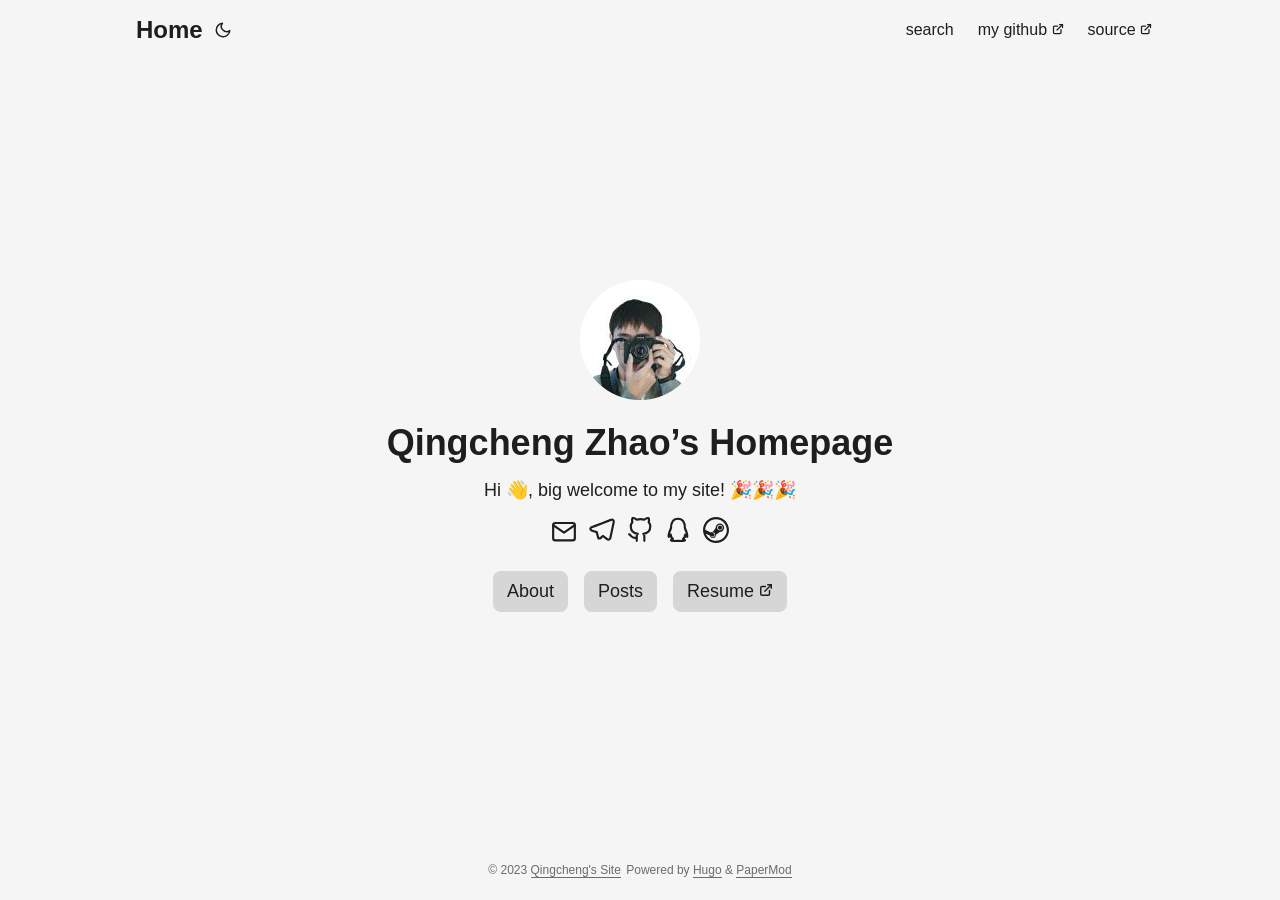
==== index.html @ 6a19083f "fix: search not working Clarivy/hugo-homepage@fa69a9ee4647a09c8cd8f029f51d3267e5566419" ====
<!doctype html><html lang=en dir=auto><head><meta name=generator content="Hugo 0.110.0"><meta charset=utf-8><meta http-equiv=x-ua-compatible content="IE=edge"><meta name=viewport content="width=device-width,initial-scale=1,shrink-to-fit=no"><meta name=robots content="index, follow"><title>Qingcheng's Site</title><meta name=keywords content="Blog,Portfolio,PaperMod"><meta name=description content="Qingcheng Zhao's Homepage"><meta name=author content="Qingcheng Zhao"><link rel=canonical href=https://clarivy.github.io/><meta name=google-site-verification content="XYZabc"><meta name=yandex-verification content="XYZabc"><meta name=msvalidate.01 content="XYZabc"><link crossorigin=anonymous href=/assets/css/stylesheet.bccfefac377bc340f06c260aed1bddf49a4354816d7c570d6aac75a997986c95.css integrity="sha256-vM/vrDd7w0DwbCYK7Rvd9JpDVIFtfFcNaqx1qZeYbJU=" rel="preload stylesheet" as=style><link rel=icon href=https://clarivy.github.io/favicon.ico><link rel=icon type=image/png sizes=16x16 href=https://clarivy.github.io/favicon-16x16.png><link rel=icon type=image/png sizes=32x32 href=https://clarivy.github.io/favicon-32x32.png><link rel=apple-touch-icon href=https://clarivy.github.io/apple-touch-icon.png><link rel=mask-icon href=https://clarivy.github.io/safari-pinned-tab.svg><meta name=theme-color content="#2e2e33"><meta name=msapplication-TileColor content="#2e2e33"><link rel=alternate type=application/rss+xml href=https://clarivy.github.io/index.xml><noscript><style>#theme-toggle,.top-link{display:none}</style><style>@media(prefers-color-scheme:dark){:root{--theme:rgb(29, 30, 32);--entry:rgb(46, 46, 51);--primary:rgb(218, 218, 219);--secondary:rgb(155, 156, 157);--tertiary:rgb(65, 66, 68);--content:rgb(196, 196, 197);--hljs-bg:rgb(46, 46, 51);--code-bg:rgb(55, 56, 62);--border:rgb(51, 51, 51)}.list{background:var(--theme)}.list:not(.dark)::-webkit-scrollbar-track{background:0 0}.list:not(.dark)::-webkit-scrollbar-thumb{border-color:var(--theme)}}</style></noscript><script type=application/javascript>var doNotTrack=!1;doNotTrack||(function(e,t,n,s,o,i,a){e.GoogleAnalyticsObject=o,e[o]=e[o]||function(){(e[o].q=e[o].q||[]).push(arguments)},e[o].l=1*new Date,i=t.createElement(n),a=t.getElementsByTagName(n)[0],i.async=1,i.src=s,a.parentNode.insertBefore(i,a)}(window,document,"script","https://www.google-analytics.com/analytics.js","ga"),ga("create","UA-123-45","auto"),ga("send","pageview"))</script><meta property="og:title" content="Qingcheng's Site"><meta property="og:description" content="Qingcheng Zhao's Homepage"><meta property="og:type" content="website"><meta property="og:url" content="https://clarivy.github.io/"><meta property="og:site_name" content="Qingcheng's Site"><meta name=twitter:card content="summary"><meta name=twitter:title content="Qingcheng's Site"><meta name=twitter:description content="Qingcheng Zhao's Homepage"><script type=application/ld+json>{"@context":"https://schema.org","@type":"Organization","name":"Qingcheng's Site","url":"https://clarivy.github.io/","description":"Qingcheng Zhao\u0026#39;s Homepage","thumbnailUrl":"https://clarivy.github.io/favicon.ico","sameAs":["mailto: zhaoqch1@shanghaitech.edu.cn","https://t.me/clarive0","https://github.com/Clarivy/","https://qm.qq.com/cgi-bin/qm/qr?k=LlWK_mAFaLGthi85kjsXcBkfKo47H-qd\u0026noverify=0","https://steamcommunity.com/profiles/76561199022463622/"]}</script></head><body class=list id=top><script>localStorage.getItem("pref-theme")==="dark"?document.body.classList.add("dark"):localStorage.getItem("pref-theme")==="light"?document.body.classList.remove("dark"):window.matchMedia("(prefers-color-scheme: dark)").matches&&document.body.classList.add("dark")</script><header class=header><nav class=nav><div class=logo><a href=https://clarivy.github.io/ accesskey=h title="Home (Alt + H)"><img src=https://clarivy.github.io/favicon.ico alt aria-label=logo height=35>Home</a><div class=logo-switches><button id=theme-toggle accesskey=t title="(Alt + T)"><svg id="moon" xmlns="http://www.w3.org/2000/svg" width="24" height="18" viewBox="0 0 24 24" fill="none" stroke="currentcolor" stroke-width="2" stroke-linecap="round" stroke-linejoin="round"><path d="M21 12.79A9 9 0 1111.21 3 7 7 0 0021 12.79z"/></svg><svg id="sun" xmlns="http://www.w3.org/2000/svg" width="24" height="18" viewBox="0 0 24 24" fill="none" stroke="currentcolor" stroke-width="2" stroke-linecap="round" stroke-linejoin="round"><circle cx="12" cy="12" r="5"/><line x1="12" y1="1" x2="12" y2="3"/><line x1="12" y1="21" x2="12" y2="23"/><line x1="4.22" y1="4.22" x2="5.64" y2="5.64"/><line x1="18.36" y1="18.36" x2="19.78" y2="19.78"/><line x1="1" y1="12" x2="3" y2="12"/><line x1="21" y1="12" x2="23" y2="12"/><line x1="4.22" y1="19.78" x2="5.64" y2="18.36"/><line x1="18.36" y1="5.64" x2="19.78" y2="4.22"/></svg></button></div></div><ul id=menu><li><a href=https://clarivy.github.io/search title="search (Alt + /)" accesskey=/><span>search</span></a></li><li><a href=https://github.com/Clarivy/ title="my github"><span>my github</span>&nbsp;<svg fill="none" shape-rendering="geometricPrecision" stroke="currentcolor" stroke-linecap="round" stroke-linejoin="round" stroke-width="2.5" viewBox="0 0 24 24" height="12" width="12"><path d="M18 13v6a2 2 0 01-2 2H5a2 2 0 01-2-2V8a2 2 0 012-2h6"/><path d="M15 3h6v6"/><path d="M10 14 21 3"/></svg></a></li><li><a href=https://github.com/Clarivy/hugo-homepage title=source><span>source</span>&nbsp;<svg fill="none" shape-rendering="geometricPrecision" stroke="currentcolor" stroke-linecap="round" stroke-linejoin="round" stroke-width="2.5" viewBox="0 0 24 24" height="12" width="12"><path d="M18 13v6a2 2 0 01-2 2H5a2 2 0 01-2-2V8a2 2 0 012-2h6"/><path d="M15 3h6v6"/><path d="M10 14 21 3"/></svg></a></li></ul></nav></header><main class=main><div class=profile><div class=profile_inner><img draggable=false src=https://clarivy.github.io/me_hud269fe7045ad8764911d73946d8bf4da_2131853_120x120_resize_q75_box.jpg alt="my image" title="my image" height=120 width=120><h1>Qingcheng Zhao&rsquo;s Homepage</h1><span>Hi 👋, big welcome to my site! 🎉🎉🎉</span><div class=social-icons><a href=mailto:%20zhaoqch1@shanghaitech.edu.cn target=_blank rel="noopener noreferrer me" title=Email><svg xmlns="http://www.w3.org/2000/svg" viewBox="0 0 24 21" fill="none" stroke="currentcolor" stroke-width="2" stroke-linecap="round" stroke-linejoin="round"><path d="M4 4h16c1.1.0 2 .9 2 2v12c0 1.1-.9 2-2 2H4c-1.1.0-2-.9-2-2V6c0-1.1.9-2 2-2z"/><polyline points="22,6 12,13 2,6"/></svg></a><a href=https://t.me/clarive0 target=_blank rel="noopener noreferrer me" title=Telegram><svg xmlns="http://www.w3.org/2000/svg" viewBox="0 0 24 24" fill="none" stroke="currentcolor" stroke-width="2" stroke-linecap="round" stroke-linejoin="round"><path d="M21.198 2.433a2.242 2.242.0 00-1.022.215l-8.609 3.33c-2.068.8-4.133 1.598-5.724 2.21a405.15 405.15.0 01-2.849 1.09c-.42.147-.99.332-1.473.901-.728.968.193 1.798.919 2.286 1.61.516 3.275 1.009 4.654 1.472.509 1.793.997 3.592 1.48 5.388.16.36.506.494.864.498l-.002.018s.281.028.555-.038a2.1 2.1.0 00.933-.517c.345-.324 1.28-1.244 1.811-1.764l3.999 2.952.032.018s.442.311 1.09.355c.324.022.75-.04 1.116-.308.37-.27.613-.702.728-1.196.342-1.492 2.61-12.285 2.997-14.072l-.01.042c.27-1.006.17-1.928-.455-2.474a1.654 1.654.0 00-1.034-.407z"/></svg></a><a href=https://github.com/Clarivy/ target=_blank rel="noopener noreferrer me" title=Github><svg xmlns="http://www.w3.org/2000/svg" viewBox="0 0 24 24" fill="none" stroke="currentcolor" stroke-width="2" stroke-linecap="round" stroke-linejoin="round"><path d="M9 19c-5 1.5-5-2.5-7-3m14 6v-3.87a3.37 3.37.0 00-.94-2.61c3.14-.35 6.44-1.54 6.44-7A5.44 5.44.0 0020 4.77 5.07 5.07.0 0019.91 1S18.73.65 16 2.48a13.38 13.38.0 00-7 0C6.27.65 5.09 1 5.09 1A5.07 5.07.0 005 4.77 5.44 5.44.0 003.5 8.55c0 5.42 3.3 6.61 6.44 7A3.37 3.37.0 009 18.13V22"/></svg></a><a href="https://qm.qq.com/cgi-bin/qm/qr?k=LlWK_mAFaLGthi85kjsXcBkfKo47H-qd&noverify=0" target=_blank rel="noopener noreferrer me" title=QQ><svg xmlns="http://www.w3.org/2000/svg" viewBox="0 0 24 24" fill="none" stroke="currentcolor" stroke-width="2" stroke-linecap="round" stroke-linejoin="round"><path transform="scale(0.04) translate(75 40)" stroke-width="50" d="M433.754 420.445c-11.526 1.393-44.86-52.741-44.86-52.741.0 31.345-16.136 72.247-51.051 101.786 16.842 5.192 54.843 19.167 45.803 34.421-7.316 12.343-125.51 7.881-159.632 4.037-34.122 3.844-152.316 8.306-159.632-4.037-9.045-15.25 28.918-29.214 45.783-34.415-34.92-29.539-51.059-70.445-51.059-101.792.0.0-33.334 54.134-44.859 52.741-5.37-.65-12.424-29.644 9.347-99.704 10.261-33.024 21.995-60.478 40.144-105.779C60.683 98.063 108.982.006 224 0c113.737.006 163.156 96.133 160.264 214.963 18.118 45.223 29.912 72.85 40.144 105.778 21.768 70.06 14.716 99.053 9.346 99.704z"/></svg></a><a href=https://steamcommunity.com/profiles/76561199022463622/ target=_blank rel="noopener noreferrer me" title=Steam><svg xmlns="http://www.w3.org/2000/svg" viewBox="0 0 24 24" fill="currentcolor" stroke="none"><path d="M-24.6 20.8c-1.4-.8-2.7-1.5-4.1-2.3-2.4-1.5-3.6-3.6-3.3-6.5.3-3 2.8-5.2 5.8-5.3h11c2.6.0 4.6 2.2 4.7 4.7.0 2.6-2 4.8-4.6 4.9h-2.8v.2c.2.2.5.3.7.5 1.2.7 2.4 1.3 3.6 2 2.5 1.5 3.7 4.5 2.9 7.2s-3.1 4.3-6.1 4.4h-10.6c-2.4.0-4.3-1.9-4.6-4.3-.3-2.3 1.2-4.5 3.5-5.1.6-.1 1.2-.1 1.7-.2h2.1c.1.0.1-.1.1-.2zm4.3-3.8c-.1.3-.2.3-.2.4v3.9c0 1.1-.1 1.2-1.2 1.2h-5.1c-.4.0-.9.0-1.3.1-1.6.4-2.5 1.9-2.4 3.6.2 1.6 1.6 2.9 3.3 2.9h10.5c2.1.0 3.8-1.2 4.5-3.1.7-1.8.2-4.1-1.5-5.3-2.1-1.3-4.3-2.4-6.6-3.7zm-1.7 3.4v-4c0-1.4.1-1.5 1.4-1.5h5.3c1.5.0 2.7-1 3.1-2.4.6-2.2-1-4.2-3.4-4.3h-10.1c-2.4.0-4.3 1.3-4.9 3.4-.6 2.1.4 4.4 2.5 5.5 1.7 1 3.5 1.9 5.2 2.9.4.2.6.3.9.4z"/><path d="M53.3 6.9c-.2-1-1-1.7-1.9-2-1.7-.4-8.6-.4-8.6-.4s-6.9.0-8.6.5c-1 .3-1.7 1-1.9 2-.3 1.7-.5 3.5-.5 5.3s.1 3.6.5 5.3c.3.9 1 1.7 1.9 1.9 1.7.5 8.6.5 8.6.5s6.9.0 8.6-.5c1-.3 1.7-1 1.9-2 .3-1.7.5-3.5.5-5.3s-.1-3.6-.5-5.3z"/><path d="m40.6 15.5 5.7-3.3-5.7-3.3z"/><path d="M72.4-9.9c5.5.0 10 4 10 8.9.0 1.8-.8 3.8-2.1 5.4-.9 1-1.5 2.3-1.6 3.7.0-.1-.1-.1-.2-.2-.4-.4-1.1-.7-1.7-.7-.3.0-.5.0-.8.1-1.2.5-2.5.7-3.6.7-5.5.0-10-4-10-8.9s4.5-9 10-9m0-2c-6.6.0-12 4.9-12 10.9s5.4 11 12 11c1.4.0 2.8-.2 4.2-.7h.1c.1.0.2.0.3.1 1 1.3 2.5 2.3 4.2 2.7l.2-.1v-.3c-.7-.9-1-1.9-1-3s.4-2.1 1.2-2.9c1.5-1.8 2.6-4.2 2.6-6.7.1-6.1-5.3-11-11.8-11z"/><path d="M72.3-6.5c.1.0.3.1.3.2l1.2 3.4 3.7.1c.1.0.3.1.3.2s0 .3-.1.4l-3 2.2 1.1 3.5c0 .1.0.3-.1.4h-.4l-3-2.1-3 2.1h-.4c-.1-.1-.2-.2-.1-.4L69.9.0l-3-2.2c-.1-.1-.2-.2-.1-.4.0-.1.2-.2.3-.2l3.7-.1L72-6.3c0-.1.2-.2.3-.2zM46.8-20.8c2 0 4 .6 5.6 1.6-.5-.1-1.1-.2-1.6-.2-3.2.0-5.8 2.5-6 5.6l-2.2 3.2c-.5.1-.9.2-1.4.4l-4.7-1.9c.8-5 5.2-8.7 10.3-8.7m9.9 7.2c.3 1 .5 2.1.5 3.3C57.2-4.5 52.5.2 46.7.2c-1.8.0-3.6-.5-5.1-1.3.5.2 1 .2 1.5.2 2.5.0 4.5-1.9 4.8-4.3L51-7.4c3.1-.2 5.6-2.8 5.6-6 .1-.1.1-.1.1-.2M38.3-4.2l.3.2c.1.2.2.5.3.7l-.6-.9m8.5-18.1c-6.3.0-11.5 4.9-12 11l6.4 2.7c.5-.4 1.2-.6 1.9-.6h.2l2.9-4.1v-.1c0-2.5 2-4.5 4.5-4.5s4.5 2 4.5 4.5-2 4.5-4.5 4.5h-.1L46.5-6v.2c0 1.9-1.5 3.4-3.4 3.4-1.6.0-3-1.2-3.3-2.7L35.2-7c1.4 5 6 8.7 11.5 8.7 6.6.0 12-5.4 12-12s-5.3-12-11.9-12z"/><path d="M42.6-4.6 41.5-5c.2.4.5.7 1 .9 1 .4 2.1-.1 2.5-1 .2-.5.2-1 0-1.4-.2-.5-.6-.8-1-1-.5-.2-1-.2-1.4.0l1.1.5c.7.3 1 1.1.7 1.8-.3.6-1.1.9-1.8.6zm8.1-11.5c-1.5.0-2.7 1.2-2.7 2.7s1.2 2.7 2.7 2.7 2.7-1.2 2.7-2.7-1.2-2.7-2.7-2.7zm0 4.7c-1.1.0-2-.9-2-2s.9-2 2-2 2 .9 2 2c.1 1.1-.9 2-2 2zM12 0C5.4.0.0 5.4.0 12s5.4 12 12 12 12-5.4 12-12S18.6.0 12 0zm0 22c-4.3.0-8-2.7-9.4-6.5L6.2 17c.3 1.3 1.5 2.4 2.9 2.4 1.6.0 2.9-1.3 2.9-2.9v-.1l3.5-2.5h.1c2.1.0 3.9-1.8 3.9-3.9s-1.8-3.9-3.9-3.9c-2.2.0-3.9 1.8-3.9 3.9v.1l-2.5 3.6H9c-.6.0-1.2.2-1.7.5L2 11.7C2.2 6.3 6.6 2 12 2c5.5.0 10 4.5 10 10s-4.5 10-10 10zm-2.4-7.1-1.3-.5c.5-.2 1.1-.2 1.6.0s1 .7 1.2 1.2.2 1.1.0 1.7c-.5 1.1-1.8 1.7-2.9 1.2-.5-.2-.9-.6-1.1-1.1l1.3.5c.2.0.4.1.6.1.6.0 1.2-.4 1.5-1 .4-.9.0-1.8-.9-2.1zM13 9.8c0-1.5 1.2-2.6 2.6-2.6 1.5.0 2.6 1.2 2.6 2.6.0 1.5-1.2 2.6-2.6 2.6S13 11.2 13 9.8z"/><path d="M13.7 9.8c0-1.1.9-2 2-2s2 .9 2 2-.9 2-2 2c-1.1-.1-2-.9-2-2z"/></svg></a></div><div class=buttons><a class=button href=about rel=noopener title=About><span class=button-inner>About</span></a>
<a class=button href=posts rel=noopener title=Posts><span class=button-inner>Posts</span></a>
<a class=button href=https://raw.githubusercontent.com/Clarivy/Resume/main/resume.pdf rel=noopener title=Resume><span class=button-inner>Resume&nbsp;<svg fill="none" shape-rendering="geometricPrecision" stroke="currentcolor" stroke-linecap="round" stroke-linejoin="round" stroke-width="2.5" viewBox="0 0 24 24" height="14" width="14"><path d="M18 13v6a2 2 0 01-2 2H5a2 2 0 01-2-2V8a2 2 0 012-2h6"/><path d="M15 3h6v6"/><path d="M10 14 21 3"/></svg></span></a></div></div></div></main><footer class=footer><span>&copy; 2023 <a href=https://clarivy.github.io/>Qingcheng's Site</a></span>
<span>Powered by
<a href=https://gohugo.io/ rel="noopener noreferrer" target=_blank>Hugo</a> &
        <a href=https://github.com/adityatelange/hugo-PaperMod/ rel=noopener target=_blank>PaperMod</a></span></footer><a href=#top aria-label="go to top" title="Go to Top (Alt + G)" class=top-link id=top-link accesskey=g><svg xmlns="http://www.w3.org/2000/svg" viewBox="0 0 12 6" fill="currentcolor"><path d="M12 6H0l6-6z"/></svg></a><script>let menu=document.getElementById("menu");menu&&(menu.scrollLeft=localStorage.getItem("menu-scroll-position"),menu.onscroll=function(){localStorage.setItem("menu-scroll-position",menu.scrollLeft)}),document.querySelectorAll('a[href^="#"]').forEach(e=>{e.addEventListener("click",function(e){e.preventDefault();var t=this.getAttribute("href").substr(1);window.matchMedia("(prefers-reduced-motion: reduce)").matches?document.querySelector(`[id='${decodeURIComponent(t)}']`).scrollIntoView():document.querySelector(`[id='${decodeURIComponent(t)}']`).scrollIntoView({behavior:"smooth"}),t==="top"?history.replaceState(null,null," "):history.pushState(null,null,`#${t}`)})})</script><script>var mybutton=document.getElementById("top-link");window.onscroll=function(){document.body.scrollTop>800||document.documentElement.scrollTop>800?(mybutton.style.visibility="visible",mybutton.style.opacity="1"):(mybutton.style.visibility="hidden",mybutton.style.opacity="0")}</script><script>document.getElementById("theme-toggle").addEventListener("click",()=>{document.body.className.includes("dark")?(document.body.classList.remove("dark"),localStorage.setItem("pref-theme","light")):(document.body.classList.add("dark"),localStorage.setItem("pref-theme","dark"))})</script></body></html>
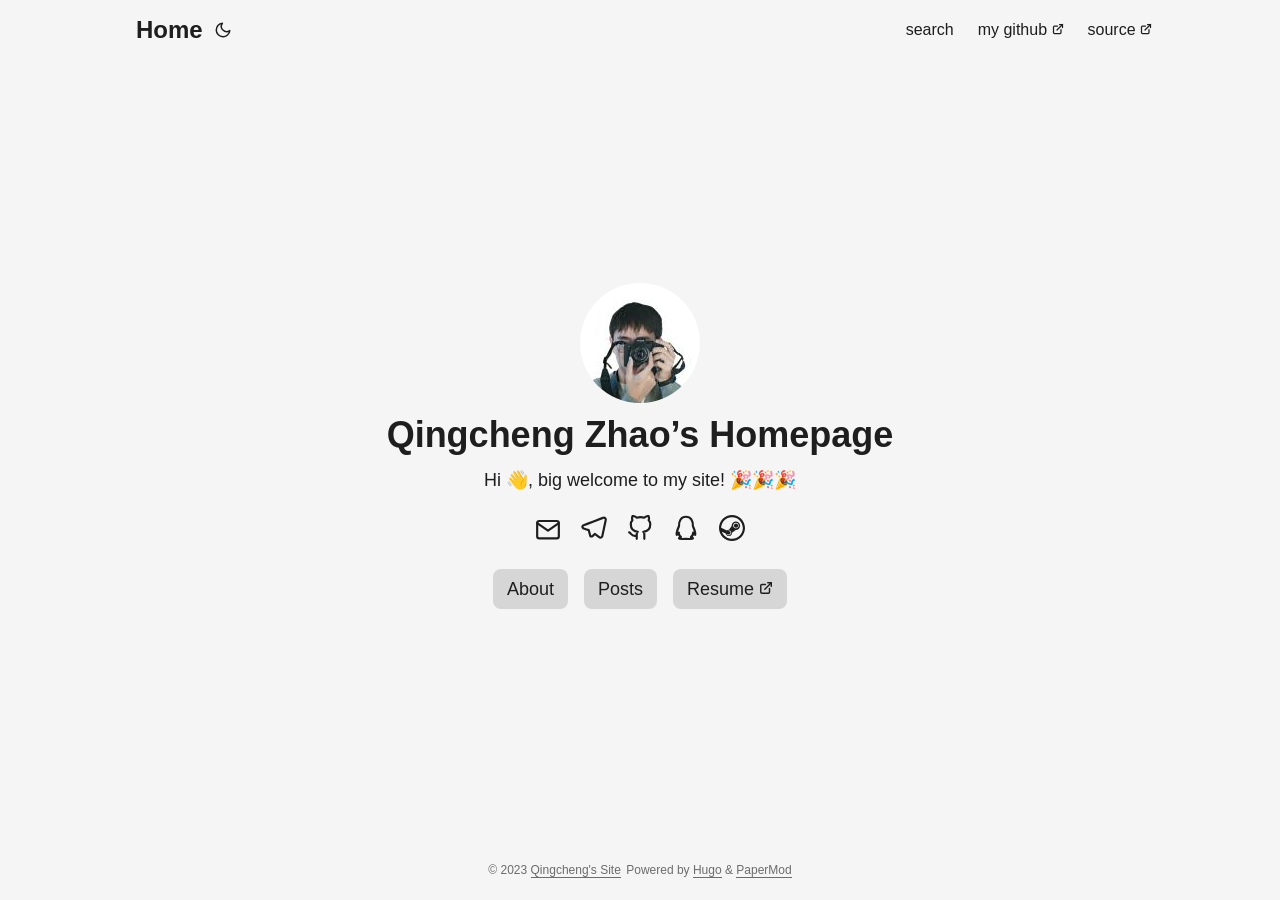
==== commit e922b423: "fix: use master in PaperMod to fix bug #1344 Clarivy/hugo-homepage@f05c8c37fb5981b6467264a429e5cc6db" ====
--- a/index.html
+++ b/index.html
@@ -1,6 +1,7 @@
-<!doctype html><html lang=en dir=auto><head><meta name=generator content="Hugo 0.110.0"><meta charset=utf-8><meta http-equiv=x-ua-compatible content="IE=edge"><meta name=viewport content="width=device-width,initial-scale=1,shrink-to-fit=no"><meta name=robots content="index, follow"><title>Qingcheng's Site</title><meta name=keywords content="Blog,Portfolio,PaperMod"><meta name=description content="Qingcheng Zhao's Homepage"><meta name=author content="Qingcheng Zhao"><link rel=canonical href=https://clarivy.github.io/><meta name=google-site-verification content="XYZabc"><meta name=yandex-verification content="XYZabc"><meta name=msvalidate.01 content="XYZabc"><link crossorigin=anonymous href=/assets/css/stylesheet.bccfefac377bc340f06c260aed1bddf49a4354816d7c570d6aac75a997986c95.css integrity="sha256-vM/vrDd7w0DwbCYK7Rvd9JpDVIFtfFcNaqx1qZeYbJU=" rel="preload stylesheet" as=style><link rel=icon href=https://clarivy.github.io/favicon.ico><link rel=icon type=image/png sizes=16x16 href=https://clarivy.github.io/favicon-16x16.png><link rel=icon type=image/png sizes=32x32 href=https://clarivy.github.io/favicon-32x32.png><link rel=apple-touch-icon href=https://clarivy.github.io/apple-touch-icon.png><link rel=mask-icon href=https://clarivy.github.io/safari-pinned-tab.svg><meta name=theme-color content="#2e2e33"><meta name=msapplication-TileColor content="#2e2e33"><link rel=alternate type=application/rss+xml href=https://clarivy.github.io/index.xml><noscript><style>#theme-toggle,.top-link{display:none}</style><style>@media(prefers-color-scheme:dark){:root{--theme:rgb(29, 30, 32);--entry:rgb(46, 46, 51);--primary:rgb(218, 218, 219);--secondary:rgb(155, 156, 157);--tertiary:rgb(65, 66, 68);--content:rgb(196, 196, 197);--hljs-bg:rgb(46, 46, 51);--code-bg:rgb(55, 56, 62);--border:rgb(51, 51, 51)}.list{background:var(--theme)}.list:not(.dark)::-webkit-scrollbar-track{background:0 0}.list:not(.dark)::-webkit-scrollbar-thumb{border-color:var(--theme)}}</style></noscript><script type=application/javascript>var doNotTrack=!1;doNotTrack||(function(e,t,n,s,o,i,a){e.GoogleAnalyticsObject=o,e[o]=e[o]||function(){(e[o].q=e[o].q||[]).push(arguments)},e[o].l=1*new Date,i=t.createElement(n),a=t.getElementsByTagName(n)[0],i.async=1,i.src=s,a.parentNode.insertBefore(i,a)}(window,document,"script","https://www.google-analytics.com/analytics.js","ga"),ga("create","UA-123-45","auto"),ga("send","pageview"))</script><meta property="og:title" content="Qingcheng's Site"><meta property="og:description" content="Qingcheng Zhao's Homepage"><meta property="og:type" content="website"><meta property="og:url" content="https://clarivy.github.io/"><meta property="og:site_name" content="Qingcheng's Site"><meta name=twitter:card content="summary"><meta name=twitter:title content="Qingcheng's Site"><meta name=twitter:description content="Qingcheng Zhao's Homepage"><script type=application/ld+json>{"@context":"https://schema.org","@type":"Organization","name":"Qingcheng's Site","url":"https://clarivy.github.io/","description":"Qingcheng Zhao\u0026#39;s Homepage","thumbnailUrl":"https://clarivy.github.io/favicon.ico","sameAs":["mailto: zhaoqch1@shanghaitech.edu.cn","https://t.me/clarive0","https://github.com/Clarivy/","https://qm.qq.com/cgi-bin/qm/qr?k=LlWK_mAFaLGthi85kjsXcBkfKo47H-qd\u0026noverify=0","https://steamcommunity.com/profiles/76561199022463622/"]}</script></head><body class=list id=top><script>localStorage.getItem("pref-theme")==="dark"?document.body.classList.add("dark"):localStorage.getItem("pref-theme")==="light"?document.body.classList.remove("dark"):window.matchMedia("(prefers-color-scheme: dark)").matches&&document.body.classList.add("dark")</script><header class=header><nav class=nav><div class=logo><a href=https://clarivy.github.io/ accesskey=h title="Home (Alt + H)"><img src=https://clarivy.github.io/favicon.ico alt aria-label=logo height=35>Home</a><div class=logo-switches><button id=theme-toggle accesskey=t title="(Alt + T)"><svg id="moon" xmlns="http://www.w3.org/2000/svg" width="24" height="18" viewBox="0 0 24 24" fill="none" stroke="currentcolor" stroke-width="2" stroke-linecap="round" stroke-linejoin="round"><path d="M21 12.79A9 9 0 1111.21 3 7 7 0 0021 12.79z"/></svg><svg id="sun" xmlns="http://www.w3.org/2000/svg" width="24" height="18" viewBox="0 0 24 24" fill="none" stroke="currentcolor" stroke-width="2" stroke-linecap="round" stroke-linejoin="round"><circle cx="12" cy="12" r="5"/><line x1="12" y1="1" x2="12" y2="3"/><line x1="12" y1="21" x2="12" y2="23"/><line x1="4.22" y1="4.22" x2="5.64" y2="5.64"/><line x1="18.36" y1="18.36" x2="19.78" y2="19.78"/><line x1="1" y1="12" x2="3" y2="12"/><line x1="21" y1="12" x2="23" y2="12"/><line x1="4.22" y1="19.78" x2="5.64" y2="18.36"/><line x1="18.36" y1="5.64" x2="19.78" y2="4.22"/></svg></button></div></div><ul id=menu><li><a href=https://clarivy.github.io/search title="search (Alt + /)" accesskey=/><span>search</span></a></li><li><a href=https://github.com/Clarivy/ title="my github"><span>my github</span>&nbsp;<svg fill="none" shape-rendering="geometricPrecision" stroke="currentcolor" stroke-linecap="round" stroke-linejoin="round" stroke-width="2.5" viewBox="0 0 24 24" height="12" width="12"><path d="M18 13v6a2 2 0 01-2 2H5a2 2 0 01-2-2V8a2 2 0 012-2h6"/><path d="M15 3h6v6"/><path d="M10 14 21 3"/></svg></a></li><li><a href=https://github.com/Clarivy/hugo-homepage title=source><span>source</span>&nbsp;<svg fill="none" shape-rendering="geometricPrecision" stroke="currentcolor" stroke-linecap="round" stroke-linejoin="round" stroke-width="2.5" viewBox="0 0 24 24" height="12" width="12"><path d="M18 13v6a2 2 0 01-2 2H5a2 2 0 01-2-2V8a2 2 0 012-2h6"/><path d="M15 3h6v6"/><path d="M10 14 21 3"/></svg></a></li></ul></nav></header><main class=main><div class=profile><div class=profile_inner><img draggable=false src=https://clarivy.github.io/me_hud269fe7045ad8764911d73946d8bf4da_2131853_120x120_resize_q75_box.jpg alt="my image" title="my image" height=120 width=120><h1>Qingcheng Zhao&rsquo;s Homepage</h1><span>Hi 👋, big welcome to my site! 🎉🎉🎉</span><div class=social-icons><a href=mailto:%20zhaoqch1@shanghaitech.edu.cn target=_blank rel="noopener noreferrer me" title=Email><svg xmlns="http://www.w3.org/2000/svg" viewBox="0 0 24 21" fill="none" stroke="currentcolor" stroke-width="2" stroke-linecap="round" stroke-linejoin="round"><path d="M4 4h16c1.1.0 2 .9 2 2v12c0 1.1-.9 2-2 2H4c-1.1.0-2-.9-2-2V6c0-1.1.9-2 2-2z"/><polyline points="22,6 12,13 2,6"/></svg></a><a href=https://t.me/clarive0 target=_blank rel="noopener noreferrer me" title=Telegram><svg xmlns="http://www.w3.org/2000/svg" viewBox="0 0 24 24" fill="none" stroke="currentcolor" stroke-width="2" stroke-linecap="round" stroke-linejoin="round"><path d="M21.198 2.433a2.242 2.242.0 00-1.022.215l-8.609 3.33c-2.068.8-4.133 1.598-5.724 2.21a405.15 405.15.0 01-2.849 1.09c-.42.147-.99.332-1.473.901-.728.968.193 1.798.919 2.286 1.61.516 3.275 1.009 4.654 1.472.509 1.793.997 3.592 1.48 5.388.16.36.506.494.864.498l-.002.018s.281.028.555-.038a2.1 2.1.0 00.933-.517c.345-.324 1.28-1.244 1.811-1.764l3.999 2.952.032.018s.442.311 1.09.355c.324.022.75-.04 1.116-.308.37-.27.613-.702.728-1.196.342-1.492 2.61-12.285 2.997-14.072l-.01.042c.27-1.006.17-1.928-.455-2.474a1.654 1.654.0 00-1.034-.407z"/></svg></a><a href=https://github.com/Clarivy/ target=_blank rel="noopener noreferrer me" title=Github><svg xmlns="http://www.w3.org/2000/svg" viewBox="0 0 24 24" fill="none" stroke="currentcolor" stroke-width="2" stroke-linecap="round" stroke-linejoin="round"><path d="M9 19c-5 1.5-5-2.5-7-3m14 6v-3.87a3.37 3.37.0 00-.94-2.61c3.14-.35 6.44-1.54 6.44-7A5.44 5.44.0 0020 4.77 5.07 5.07.0 0019.91 1S18.73.65 16 2.48a13.38 13.38.0 00-7 0C6.27.65 5.09 1 5.09 1A5.07 5.07.0 005 4.77 5.44 5.44.0 003.5 8.55c0 5.42 3.3 6.61 6.44 7A3.37 3.37.0 009 18.13V22"/></svg></a><a href="https://qm.qq.com/cgi-bin/qm/qr?k=LlWK_mAFaLGthi85kjsXcBkfKo47H-qd&noverify=0" target=_blank rel="noopener noreferrer me" title=QQ><svg xmlns="http://www.w3.org/2000/svg" viewBox="0 0 24 24" fill="none" stroke="currentcolor" stroke-width="2" stroke-linecap="round" stroke-linejoin="round"><path transform="scale(0.04) translate(75 40)" stroke-width="50" d="M433.754 420.445c-11.526 1.393-44.86-52.741-44.86-52.741.0 31.345-16.136 72.247-51.051 101.786 16.842 5.192 54.843 19.167 45.803 34.421-7.316 12.343-125.51 7.881-159.632 4.037-34.122 3.844-152.316 8.306-159.632-4.037-9.045-15.25 28.918-29.214 45.783-34.415-34.92-29.539-51.059-70.445-51.059-101.792.0.0-33.334 54.134-44.859 52.741-5.37-.65-12.424-29.644 9.347-99.704 10.261-33.024 21.995-60.478 40.144-105.779C60.683 98.063 108.982.006 224 0c113.737.006 163.156 96.133 160.264 214.963 18.118 45.223 29.912 72.85 40.144 105.778 21.768 70.06 14.716 99.053 9.346 99.704z"/></svg></a><a href=https://steamcommunity.com/profiles/76561199022463622/ target=_blank rel="noopener noreferrer me" title=Steam><svg xmlns="http://www.w3.org/2000/svg" viewBox="0 0 24 24" fill="currentcolor" stroke="none"><path d="M-24.6 20.8c-1.4-.8-2.7-1.5-4.1-2.3-2.4-1.5-3.6-3.6-3.3-6.5.3-3 2.8-5.2 5.8-5.3h11c2.6.0 4.6 2.2 4.7 4.7.0 2.6-2 4.8-4.6 4.9h-2.8v.2c.2.2.5.3.7.5 1.2.7 2.4 1.3 3.6 2 2.5 1.5 3.7 4.5 2.9 7.2s-3.1 4.3-6.1 4.4h-10.6c-2.4.0-4.3-1.9-4.6-4.3-.3-2.3 1.2-4.5 3.5-5.1.6-.1 1.2-.1 1.7-.2h2.1c.1.0.1-.1.1-.2zm4.3-3.8c-.1.3-.2.3-.2.4v3.9c0 1.1-.1 1.2-1.2 1.2h-5.1c-.4.0-.9.0-1.3.1-1.6.4-2.5 1.9-2.4 3.6.2 1.6 1.6 2.9 3.3 2.9h10.5c2.1.0 3.8-1.2 4.5-3.1.7-1.8.2-4.1-1.5-5.3-2.1-1.3-4.3-2.4-6.6-3.7zm-1.7 3.4v-4c0-1.4.1-1.5 1.4-1.5h5.3c1.5.0 2.7-1 3.1-2.4.6-2.2-1-4.2-3.4-4.3h-10.1c-2.4.0-4.3 1.3-4.9 3.4-.6 2.1.4 4.4 2.5 5.5 1.7 1 3.5 1.9 5.2 2.9.4.2.6.3.9.4z"/><path d="M53.3 6.9c-.2-1-1-1.7-1.9-2-1.7-.4-8.6-.4-8.6-.4s-6.9.0-8.6.5c-1 .3-1.7 1-1.9 2-.3 1.7-.5 3.5-.5 5.3s.1 3.6.5 5.3c.3.9 1 1.7 1.9 1.9 1.7.5 8.6.5 8.6.5s6.9.0 8.6-.5c1-.3 1.7-1 1.9-2 .3-1.7.5-3.5.5-5.3s-.1-3.6-.5-5.3z"/><path d="m40.6 15.5 5.7-3.3-5.7-3.3z"/><path d="M72.4-9.9c5.5.0 10 4 10 8.9.0 1.8-.8 3.8-2.1 5.4-.9 1-1.5 2.3-1.6 3.7.0-.1-.1-.1-.2-.2-.4-.4-1.1-.7-1.7-.7-.3.0-.5.0-.8.1-1.2.5-2.5.7-3.6.7-5.5.0-10-4-10-8.9s4.5-9 10-9m0-2c-6.6.0-12 4.9-12 10.9s5.4 11 12 11c1.4.0 2.8-.2 4.2-.7h.1c.1.0.2.0.3.1 1 1.3 2.5 2.3 4.2 2.7l.2-.1v-.3c-.7-.9-1-1.9-1-3s.4-2.1 1.2-2.9c1.5-1.8 2.6-4.2 2.6-6.7.1-6.1-5.3-11-11.8-11z"/><path d="M72.3-6.5c.1.0.3.1.3.2l1.2 3.4 3.7.1c.1.0.3.1.3.2s0 .3-.1.4l-3 2.2 1.1 3.5c0 .1.0.3-.1.4h-.4l-3-2.1-3 2.1h-.4c-.1-.1-.2-.2-.1-.4L69.9.0l-3-2.2c-.1-.1-.2-.2-.1-.4.0-.1.2-.2.3-.2l3.7-.1L72-6.3c0-.1.2-.2.3-.2zM46.8-20.8c2 0 4 .6 5.6 1.6-.5-.1-1.1-.2-1.6-.2-3.2.0-5.8 2.5-6 5.6l-2.2 3.2c-.5.1-.9.2-1.4.4l-4.7-1.9c.8-5 5.2-8.7 10.3-8.7m9.9 7.2c.3 1 .5 2.1.5 3.3C57.2-4.5 52.5.2 46.7.2c-1.8.0-3.6-.5-5.1-1.3.5.2 1 .2 1.5.2 2.5.0 4.5-1.9 4.8-4.3L51-7.4c3.1-.2 5.6-2.8 5.6-6 .1-.1.1-.1.1-.2M38.3-4.2l.3.2c.1.2.2.5.3.7l-.6-.9m8.5-18.1c-6.3.0-11.5 4.9-12 11l6.4 2.7c.5-.4 1.2-.6 1.9-.6h.2l2.9-4.1v-.1c0-2.5 2-4.5 4.5-4.5s4.5 2 4.5 4.5-2 4.5-4.5 4.5h-.1L46.5-6v.2c0 1.9-1.5 3.4-3.4 3.4-1.6.0-3-1.2-3.3-2.7L35.2-7c1.4 5 6 8.7 11.5 8.7 6.6.0 12-5.4 12-12s-5.3-12-11.9-12z"/><path d="M42.6-4.6 41.5-5c.2.4.5.7 1 .9 1 .4 2.1-.1 2.5-1 .2-.5.2-1 0-1.4-.2-.5-.6-.8-1-1-.5-.2-1-.2-1.4.0l1.1.5c.7.3 1 1.1.7 1.8-.3.6-1.1.9-1.8.6zm8.1-11.5c-1.5.0-2.7 1.2-2.7 2.7s1.2 2.7 2.7 2.7 2.7-1.2 2.7-2.7-1.2-2.7-2.7-2.7zm0 4.7c-1.1.0-2-.9-2-2s.9-2 2-2 2 .9 2 2c.1 1.1-.9 2-2 2zM12 0C5.4.0.0 5.4.0 12s5.4 12 12 12 12-5.4 12-12S18.6.0 12 0zm0 22c-4.3.0-8-2.7-9.4-6.5L6.2 17c.3 1.3 1.5 2.4 2.9 2.4 1.6.0 2.9-1.3 2.9-2.9v-.1l3.5-2.5h.1c2.1.0 3.9-1.8 3.9-3.9s-1.8-3.9-3.9-3.9c-2.2.0-3.9 1.8-3.9 3.9v.1l-2.5 3.6H9c-.6.0-1.2.2-1.7.5L2 11.7C2.2 6.3 6.6 2 12 2c5.5.0 10 4.5 10 10s-4.5 10-10 10zm-2.4-7.1-1.3-.5c.5-.2 1.1-.2 1.6.0s1 .7 1.2 1.2.2 1.1.0 1.7c-.5 1.1-1.8 1.7-2.9 1.2-.5-.2-.9-.6-1.1-1.1l1.3.5c.2.0.4.1.6.1.6.0 1.2-.4 1.5-1 .4-.9.0-1.8-.9-2.1zM13 9.8c0-1.5 1.2-2.6 2.6-2.6 1.5.0 2.6 1.2 2.6 2.6.0 1.5-1.2 2.6-2.6 2.6S13 11.2 13 9.8z"/><path d="M13.7 9.8c0-1.1.9-2 2-2s2 .9 2 2-.9 2-2 2c-1.1-.1-2-.9-2-2z"/></svg></a></div><div class=buttons><a class=button href=about rel=noopener title=About><span class=button-inner>About</span></a>
-<a class=button href=posts rel=noopener title=Posts><span class=button-inner>Posts</span></a>
-<a class=button href=https://raw.githubusercontent.com/Clarivy/Resume/main/resume.pdf rel=noopener title=Resume><span class=button-inner>Resume&nbsp;<svg fill="none" shape-rendering="geometricPrecision" stroke="currentcolor" stroke-linecap="round" stroke-linejoin="round" stroke-width="2.5" viewBox="0 0 24 24" height="14" width="14"><path d="M18 13v6a2 2 0 01-2 2H5a2 2 0 01-2-2V8a2 2 0 012-2h6"/><path d="M15 3h6v6"/><path d="M10 14 21 3"/></svg></span></a></div></div></div></main><footer class=footer><span>&copy; 2023 <a href=https://clarivy.github.io/>Qingcheng's Site</a></span>
+<!doctype html><html lang=en dir=auto><head><meta name=generator content="Hugo 0.121.1"><meta charset=utf-8><meta http-equiv=X-UA-Compatible content="IE=edge"><meta name=viewport content="width=device-width,initial-scale=1,shrink-to-fit=no"><meta name=robots content="index, follow"><title>Qingcheng's Site</title>
+<meta name=keywords content="Blog,Portfolio,PaperMod"><meta name=description content="Qingcheng Zhao's Homepage"><meta name=author content="Qingcheng Zhao"><link rel=canonical href=https://clarivy.github.io/><meta name=google-site-verification content="XYZabc"><meta name=yandex-verification content="XYZabc"><meta name=msvalidate.01 content="XYZabc"><link crossorigin=anonymous href=/assets/css/stylesheet.e087fd1dc76e73a35ae6d7028ddc1ba41e0131e7f9b3a6e2d019a208e6d6c4b5.css integrity="sha256-4If9Hcduc6Na5tcCjdwbpB4BMef5s6bi0BmiCObWxLU=" rel="preload stylesheet" as=style><link rel=icon href=https://clarivy.github.io/favicon.ico><link rel=icon type=image/png sizes=16x16 href=https://clarivy.github.io/favicon-16x16.png><link rel=icon type=image/png sizes=32x32 href=https://clarivy.github.io/favicon-32x32.png><link rel=apple-touch-icon href=https://clarivy.github.io/apple-touch-icon.png><link rel=mask-icon href=https://clarivy.github.io/safari-pinned-tab.svg><meta name=theme-color content="#2e2e33"><meta name=msapplication-TileColor content="#2e2e33"><link rel=alternate type=application/rss+xml href=https://clarivy.github.io/index.xml><noscript><style>#theme-toggle,.top-link{display:none}</style><style>@media(prefers-color-scheme:dark){:root{--theme:rgb(29, 30, 32);--entry:rgb(46, 46, 51);--primary:rgb(218, 218, 219);--secondary:rgb(155, 156, 157);--tertiary:rgb(65, 66, 68);--content:rgb(196, 196, 197);--hljs-bg:rgb(46, 46, 51);--code-bg:rgb(55, 56, 62);--border:rgb(51, 51, 51)}.list{background:var(--theme)}.list:not(.dark)::-webkit-scrollbar-track{background:0 0}.list:not(.dark)::-webkit-scrollbar-thumb{border-color:var(--theme)}}</style></noscript><script>var doNotTrack=!1;doNotTrack||(function(e,t,n,s,o,i,a){e.GoogleAnalyticsObject=o,e[o]=e[o]||function(){(e[o].q=e[o].q||[]).push(arguments)},e[o].l=1*new Date,i=t.createElement(n),a=t.getElementsByTagName(n)[0],i.async=1,i.src=s,a.parentNode.insertBefore(i,a)}(window,document,"script","https://www.google-analytics.com/analytics.js","ga"),ga("create","UA-123-45","auto"),ga("send","pageview"))</script><meta property="og:title" content="Qingcheng's Site"><meta property="og:description" content="Qingcheng Zhao's Homepage"><meta property="og:type" content="website"><meta property="og:url" content="https://clarivy.github.io/"><meta property="og:site_name" content="Qingcheng's Site"><meta name=twitter:card content="summary"><meta name=twitter:title content="Qingcheng's Site"><meta name=twitter:description content="Qingcheng Zhao's Homepage"><script type=application/ld+json>{"@context":"https://schema.org","@type":"Organization","name":"Qingcheng's Site","url":"https://clarivy.github.io/","description":"Qingcheng Zhao\u0026#39;s Homepage","thumbnailUrl":"https://clarivy.github.io/favicon.ico","sameAs":["mailto: zhaoqch1@shanghaitech.edu.cn","https://t.me/clarive0","https://github.com/Clarivy/","https://qm.qq.com/cgi-bin/qm/qr?k=LlWK_mAFaLGthi85kjsXcBkfKo47H-qd\u0026noverify=0","https://steamcommunity.com/profiles/76561199022463622/"]}</script></head><body class=list id=top><script>localStorage.getItem("pref-theme")==="dark"?document.body.classList.add("dark"):localStorage.getItem("pref-theme")==="light"?document.body.classList.remove("dark"):window.matchMedia("(prefers-color-scheme: dark)").matches&&document.body.classList.add("dark")</script><header class=header><nav class=nav><div class=logo><a href=https://clarivy.github.io/ accesskey=h title="Home (Alt + H)"><img src=https://clarivy.github.io/favicon.ico alt aria-label=logo height=35>Home</a><div class=logo-switches><button id=theme-toggle accesskey=t title="(Alt + T)"><svg id="moon" xmlns="http://www.w3.org/2000/svg" width="24" height="18" viewBox="0 0 24 24" fill="none" stroke="currentcolor" stroke-width="2" stroke-linecap="round" stroke-linejoin="round"><path d="M21 12.79A9 9 0 1111.21 3 7 7 0 0021 12.79z"/></svg><svg id="sun" xmlns="http://www.w3.org/2000/svg" width="24" height="18" viewBox="0 0 24 24" fill="none" stroke="currentcolor" stroke-width="2" stroke-linecap="round" stroke-linejoin="round"><circle cx="12" cy="12" r="5"/><line x1="12" y1="1" x2="12" y2="3"/><line x1="12" y1="21" x2="12" y2="23"/><line x1="4.22" y1="4.22" x2="5.64" y2="5.64"/><line x1="18.36" y1="18.36" x2="19.78" y2="19.78"/><line x1="1" y1="12" x2="3" y2="12"/><line x1="21" y1="12" x2="23" y2="12"/><line x1="4.22" y1="19.78" x2="5.64" y2="18.36"/><line x1="18.36" y1="5.64" x2="19.78" y2="4.22"/></svg></button></div></div><ul id=menu><li><a href=https://clarivy.github.io/search title="search (Alt + /)" accesskey=/><span>search</span></a></li><li><a href=https://github.com/Clarivy/ title="my github"><span>my github</span>&nbsp;<svg fill="none" shape-rendering="geometricPrecision" stroke="currentcolor" stroke-linecap="round" stroke-linejoin="round" stroke-width="2.5" viewBox="0 0 24 24" height="12" width="12"><path d="M18 13v6a2 2 0 01-2 2H5a2 2 0 01-2-2V8a2 2 0 012-2h6"/><path d="M15 3h6v6"/><path d="M10 14 21 3"/></svg></a></li><li><a href=https://github.com/Clarivy/hugo-homepage title=source><span>source</span>&nbsp;<svg fill="none" shape-rendering="geometricPrecision" stroke="currentcolor" stroke-linecap="round" stroke-linejoin="round" stroke-width="2.5" viewBox="0 0 24 24" height="12" width="12"><path d="M18 13v6a2 2 0 01-2 2H5a2 2 0 01-2-2V8a2 2 0 012-2h6"/><path d="M15 3h6v6"/><path d="M10 14 21 3"/></svg></a></li></ul></nav></header><main class=main><div class=profile><div class=profile_inner><img draggable=false src=https://clarivy.github.io/me_hud269fe7045ad8764911d73946d8bf4da_2131853_120x120_resize_q75_box.jpg alt="my image" title="my image" height=120 width=120><h1>Qingcheng Zhao&rsquo;s Homepage</h1><span>Hi 👋, big welcome to my site! 🎉🎉🎉</span><div class=social-icons><a href=mailto:%20zhaoqch1@shanghaitech.edu.cn target=_blank rel="noopener noreferrer me" title=Email><svg xmlns="http://www.w3.org/2000/svg" viewBox="0 0 24 21" fill="none" stroke="currentcolor" stroke-width="2" stroke-linecap="round" stroke-linejoin="round"><path d="M4 4h16c1.1.0 2 .9 2 2v12c0 1.1-.9 2-2 2H4c-1.1.0-2-.9-2-2V6c0-1.1.9-2 2-2z"/><polyline points="22,6 12,13 2,6"/></svg></a><a href=https://t.me/clarive0 target=_blank rel="noopener noreferrer me" title=Telegram><svg xmlns="http://www.w3.org/2000/svg" viewBox="0 0 24 24" fill="none" stroke="currentcolor" stroke-width="2" stroke-linecap="round" stroke-linejoin="round"><path d="M21.198 2.433a2.242 2.242.0 00-1.022.215l-8.609 3.33c-2.068.8-4.133 1.598-5.724 2.21a405.15 405.15.0 01-2.849 1.09c-.42.147-.99.332-1.473.901-.728.968.193 1.798.919 2.286 1.61.516 3.275 1.009 4.654 1.472.509 1.793.997 3.592 1.48 5.388.16.36.506.494.864.498l-.002.018s.281.028.555-.038a2.1 2.1.0 00.933-.517c.345-.324 1.28-1.244 1.811-1.764l3.999 2.952.032.018s.442.311 1.09.355c.324.022.75-.04 1.116-.308.37-.27.613-.702.728-1.196.342-1.492 2.61-12.285 2.997-14.072l-.01.042c.27-1.006.17-1.928-.455-2.474a1.654 1.654.0 00-1.034-.407z"/></svg></a><a href=https://github.com/Clarivy/ target=_blank rel="noopener noreferrer me" title=Github><svg xmlns="http://www.w3.org/2000/svg" viewBox="0 0 24 24" fill="none" stroke="currentcolor" stroke-width="2" stroke-linecap="round" stroke-linejoin="round"><path d="M9 19c-5 1.5-5-2.5-7-3m14 6v-3.87a3.37 3.37.0 00-.94-2.61c3.14-.35 6.44-1.54 6.44-7A5.44 5.44.0 0020 4.77 5.07 5.07.0 0019.91 1S18.73.65 16 2.48a13.38 13.38.0 00-7 0C6.27.65 5.09 1 5.09 1A5.07 5.07.0 005 4.77 5.44 5.44.0 003.5 8.55c0 5.42 3.3 6.61 6.44 7A3.37 3.37.0 009 18.13V22"/></svg></a><a href="https://qm.qq.com/cgi-bin/qm/qr?k=LlWK_mAFaLGthi85kjsXcBkfKo47H-qd&amp;noverify=0" target=_blank rel="noopener noreferrer me" title=QQ><svg xmlns="http://www.w3.org/2000/svg" viewBox="0 0 24 24" fill="none" stroke="currentcolor" stroke-width="2" stroke-linecap="round" stroke-linejoin="round"><path transform="scale(0.04) translate(75 40)" stroke-width="50" d="M433.754 420.445c-11.526 1.393-44.86-52.741-44.86-52.741.0 31.345-16.136 72.247-51.051 101.786 16.842 5.192 54.843 19.167 45.803 34.421-7.316 12.343-125.51 7.881-159.632 4.037-34.122 3.844-152.316 8.306-159.632-4.037-9.045-15.25 28.918-29.214 45.783-34.415-34.92-29.539-51.059-70.445-51.059-101.792.0.0-33.334 54.134-44.859 52.741-5.37-.65-12.424-29.644 9.347-99.704 10.261-33.024 21.995-60.478 40.144-105.779C60.683 98.063 108.982.006 224 0c113.737.006 163.156 96.133 160.264 214.963 18.118 45.223 29.912 72.85 40.144 105.778 21.768 70.06 14.716 99.053 9.346 99.704z"/></svg></a><a href=https://steamcommunity.com/profiles/76561199022463622/ target=_blank rel="noopener noreferrer me" title=Steam><svg xmlns="http://www.w3.org/2000/svg" viewBox="0 0 24 24" fill="currentcolor" stroke="none"><path d="M-24.6 20.8c-1.4-.8-2.7-1.5-4.1-2.3-2.4-1.5-3.6-3.6-3.3-6.5.3-3 2.8-5.2 5.8-5.3h11c2.6.0 4.6 2.2 4.7 4.7.0 2.6-2 4.8-4.6 4.9h-2.8v.2c.2.2.5.3.7.5 1.2.7 2.4 1.3 3.6 2 2.5 1.5 3.7 4.5 2.9 7.2s-3.1 4.3-6.1 4.4h-10.6c-2.4.0-4.3-1.9-4.6-4.3-.3-2.3 1.2-4.5 3.5-5.1.6-.1 1.2-.1 1.7-.2h2.1c.1.0.1-.1.1-.2zm4.3-3.8c-.1.3-.2.3-.2.4v3.9c0 1.1-.1 1.2-1.2 1.2h-5.1c-.4.0-.9.0-1.3.1-1.6.4-2.5 1.9-2.4 3.6.2 1.6 1.6 2.9 3.3 2.9h10.5c2.1.0 3.8-1.2 4.5-3.1.7-1.8.2-4.1-1.5-5.3-2.1-1.3-4.3-2.4-6.6-3.7zm-1.7 3.4v-4c0-1.4.1-1.5 1.4-1.5h5.3c1.5.0 2.7-1 3.1-2.4.6-2.2-1-4.2-3.4-4.3h-10.1c-2.4.0-4.3 1.3-4.9 3.4-.6 2.1.4 4.4 2.5 5.5 1.7 1 3.5 1.9 5.2 2.9.4.2.6.3.9.4z"/><path d="M53.3 6.9c-.2-1-1-1.7-1.9-2-1.7-.4-8.6-.4-8.6-.4s-6.9.0-8.6.5c-1 .3-1.7 1-1.9 2-.3 1.7-.5 3.5-.5 5.3s.1 3.6.5 5.3c.3.9 1 1.7 1.9 1.9 1.7.5 8.6.5 8.6.5s6.9.0 8.6-.5c1-.3 1.7-1 1.9-2 .3-1.7.5-3.5.5-5.3s-.1-3.6-.5-5.3z"/><path d="m40.6 15.5 5.7-3.3-5.7-3.3z"/><path d="M72.4-9.9c5.5.0 10 4 10 8.9.0 1.8-.8 3.8-2.1 5.4-.9 1-1.5 2.3-1.6 3.7.0-.1-.1-.1-.2-.2-.4-.4-1.1-.7-1.7-.7-.3.0-.5.0-.8.1-1.2.5-2.5.7-3.6.7-5.5.0-10-4-10-8.9s4.5-9 10-9m0-2c-6.6.0-12 4.9-12 10.9s5.4 11 12 11c1.4.0 2.8-.2 4.2-.7h.1c.1.0.2.0.3.1 1 1.3 2.5 2.3 4.2 2.7l.2-.1v-.3c-.7-.9-1-1.9-1-3s.4-2.1 1.2-2.9c1.5-1.8 2.6-4.2 2.6-6.7.1-6.1-5.3-11-11.8-11z"/><path d="M72.3-6.5c.1.0.3.1.3.2l1.2 3.4 3.7.1c.1.0.3.1.3.2s0 .3-.1.4l-3 2.2 1.1 3.5c0 .1.0.3-.1.4h-.4l-3-2.1-3 2.1h-.4c-.1-.1-.2-.2-.1-.4L69.9.0l-3-2.2c-.1-.1-.2-.2-.1-.4.0-.1.2-.2.3-.2l3.7-.1L72-6.3c0-.1.2-.2.3-.2zM46.8-20.8c2 0 4 .6 5.6 1.6-.5-.1-1.1-.2-1.6-.2-3.2.0-5.8 2.5-6 5.6l-2.2 3.2c-.5.1-.9.2-1.4.4l-4.7-1.9c.8-5 5.2-8.7 10.3-8.7m9.9 7.2c.3 1 .5 2.1.5 3.3C57.2-4.5 52.5.2 46.7.2c-1.8.0-3.6-.5-5.1-1.3.5.2 1 .2 1.5.2 2.5.0 4.5-1.9 4.8-4.3L51-7.4c3.1-.2 5.6-2.8 5.6-6 .1-.1.1-.1.1-.2M38.3-4.2l.3.2c.1.2.2.5.3.7l-.6-.9m8.5-18.1c-6.3.0-11.5 4.9-12 11l6.4 2.7c.5-.4 1.2-.6 1.9-.6h.2l2.9-4.1v-.1c0-2.5 2-4.5 4.5-4.5s4.5 2 4.5 4.5-2 4.5-4.5 4.5h-.1L46.5-6v.2c0 1.9-1.5 3.4-3.4 3.4-1.6.0-3-1.2-3.3-2.7L35.2-7c1.4 5 6 8.7 11.5 8.7 6.6.0 12-5.4 12-12s-5.3-12-11.9-12z"/><path d="M42.6-4.6 41.5-5c.2.4.5.7 1 .9 1 .4 2.1-.1 2.5-1 .2-.5.2-1 0-1.4-.2-.5-.6-.8-1-1-.5-.2-1-.2-1.4.0l1.1.5c.7.3 1 1.1.7 1.8-.3.6-1.1.9-1.8.6zm8.1-11.5c-1.5.0-2.7 1.2-2.7 2.7s1.2 2.7 2.7 2.7 2.7-1.2 2.7-2.7-1.2-2.7-2.7-2.7zm0 4.7c-1.1.0-2-.9-2-2s.9-2 2-2 2 .9 2 2c.1 1.1-.9 2-2 2zM12 0C5.4.0.0 5.4.0 12s5.4 12 12 12 12-5.4 12-12S18.6.0 12 0zm0 22c-4.3.0-8-2.7-9.4-6.5L6.2 17c.3 1.3 1.5 2.4 2.9 2.4 1.6.0 2.9-1.3 2.9-2.9v-.1l3.5-2.5h.1c2.1.0 3.9-1.8 3.9-3.9s-1.8-3.9-3.9-3.9c-2.2.0-3.9 1.8-3.9 3.9v.1l-2.5 3.6H9c-.6.0-1.2.2-1.7.5L2 11.7C2.2 6.3 6.6 2 12 2c5.5.0 10 4.5 10 10s-4.5 10-10 10zm-2.4-7.1-1.3-.5c.5-.2 1.1-.2 1.6.0s1 .7 1.2 1.2.2 1.1.0 1.7c-.5 1.1-1.8 1.7-2.9 1.2-.5-.2-.9-.6-1.1-1.1l1.3.5c.2.0.4.1.6.1.6.0 1.2-.4 1.5-1 .4-.9.0-1.8-.9-2.1zM13 9.8c0-1.5 1.2-2.6 2.6-2.6 1.5.0 2.6 1.2 2.6 2.6.0 1.5-1.2 2.6-2.6 2.6S13 11.2 13 9.8z"/><path d="M13.7 9.8c0-1.1.9-2 2-2s2 .9 2 2-.9 2-2 2c-1.1-.1-2-.9-2-2z"/></svg></a></div><div class=buttons><a class=button href=about rel=noopener title=About><span class=button-inner>About
+</span></a><a class=button href=posts rel=noopener title=Posts><span class=button-inner>Posts
+</span></a><a class=button href=https://raw.githubusercontent.com/Clarivy/Resume/main/resume.pdf rel=noopener title=Resume><span class=button-inner>Resume&nbsp;<svg fill="none" shape-rendering="geometricPrecision" stroke="currentcolor" stroke-linecap="round" stroke-linejoin="round" stroke-width="2.5" viewBox="0 0 24 24" height="14" width="14"><path d="M18 13v6a2 2 0 01-2 2H5a2 2 0 01-2-2V8a2 2 0 012-2h6"/><path d="M15 3h6v6"/><path d="M10 14 21 3"/></svg></span></a></div></div></div></main><footer class=footer><span>&copy; 2023 <a href=https://clarivy.github.io/>Qingcheng's Site</a></span>
 <span>Powered by
 <a href=https://gohugo.io/ rel="noopener noreferrer" target=_blank>Hugo</a> &
         <a href=https://github.com/adityatelange/hugo-PaperMod/ rel=noopener target=_blank>PaperMod</a></span></footer><a href=#top aria-label="go to top" title="Go to Top (Alt + G)" class=top-link id=top-link accesskey=g><svg xmlns="http://www.w3.org/2000/svg" viewBox="0 0 12 6" fill="currentcolor"><path d="M12 6H0l6-6z"/></svg></a><script>let menu=document.getElementById("menu");menu&&(menu.scrollLeft=localStorage.getItem("menu-scroll-position"),menu.onscroll=function(){localStorage.setItem("menu-scroll-position",menu.scrollLeft)}),document.querySelectorAll('a[href^="#"]').forEach(e=>{e.addEventListener("click",function(e){e.preventDefault();var t=this.getAttribute("href").substr(1);window.matchMedia("(prefers-reduced-motion: reduce)").matches?document.querySelector(`[id='${decodeURIComponent(t)}']`).scrollIntoView():document.querySelector(`[id='${decodeURIComponent(t)}']`).scrollIntoView({behavior:"smooth"}),t==="top"?history.replaceState(null,null," "):history.pushState(null,null,`#${t}`)})})</script><script>var mybutton=document.getElementById("top-link");window.onscroll=function(){document.body.scrollTop>800||document.documentElement.scrollTop>800?(mybutton.style.visibility="visible",mybutton.style.opacity="1"):(mybutton.style.visibility="hidden",mybutton.style.opacity="0")}</script><script>document.getElementById("theme-toggle").addEventListener("click",()=>{document.body.className.includes("dark")?(document.body.classList.remove("dark"),localStorage.setItem("pref-theme","light")):(document.body.classList.add("dark"),localStorage.setItem("pref-theme","dark"))})</script></body></html>
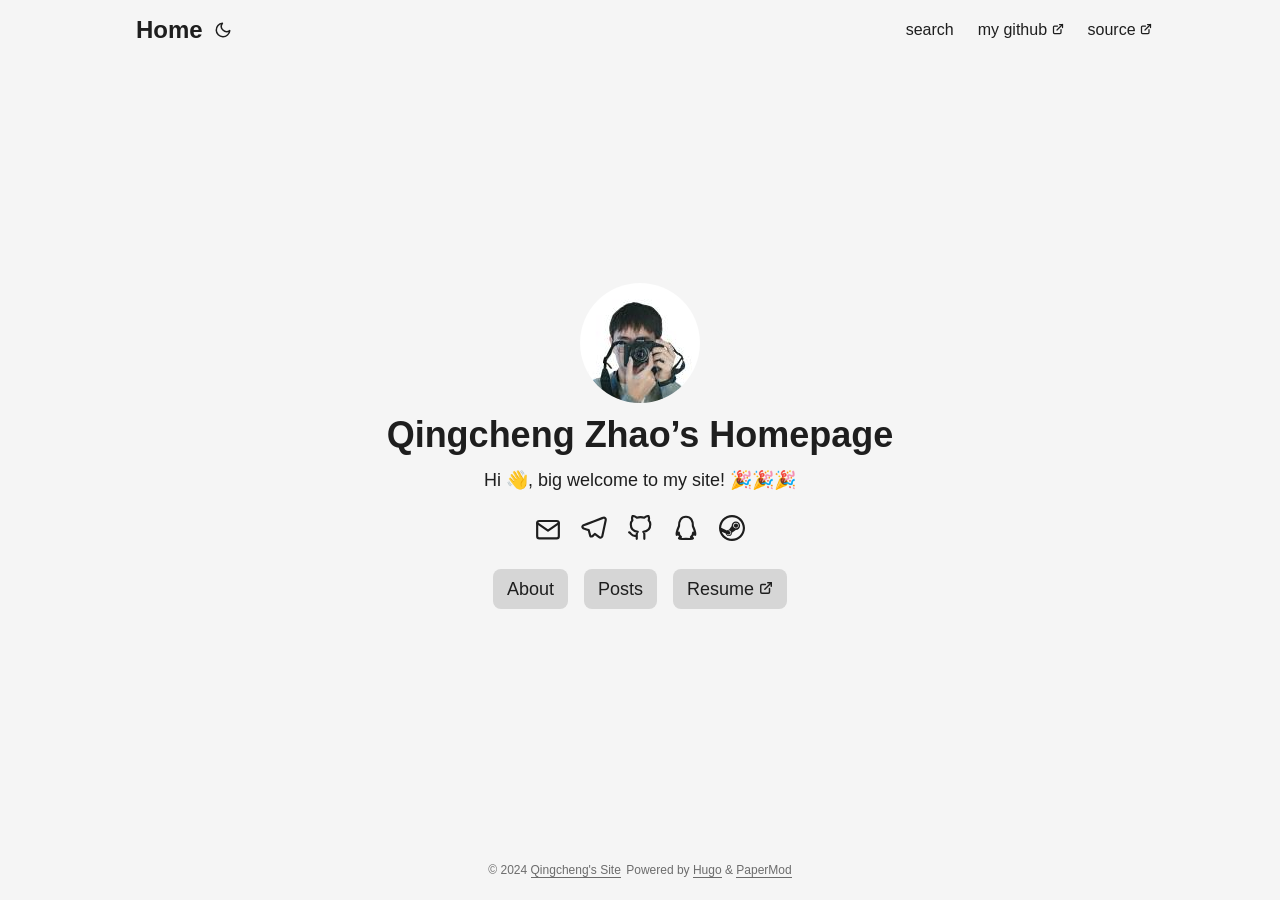
==== commit 9595683b: "chores: upload comparison files Clarivy/hugo-homepage@2a01e95e747f3818434cb53a984dfb2f604f9d80" ====
--- a/index.html
+++ b/index.html
@@ -1,7 +1,7 @@
-<!doctype html><html lang=en dir=auto><head><meta name=generator content="Hugo 0.121.1"><meta charset=utf-8><meta http-equiv=X-UA-Compatible content="IE=edge"><meta name=viewport content="width=device-width,initial-scale=1,shrink-to-fit=no"><meta name=robots content="index, follow"><title>Qingcheng's Site</title>
+<!doctype html><html lang=en dir=auto><head><meta name=generator content="Hugo 0.121.2"><meta charset=utf-8><meta http-equiv=X-UA-Compatible content="IE=edge"><meta name=viewport content="width=device-width,initial-scale=1,shrink-to-fit=no"><meta name=robots content="index, follow"><title>Qingcheng's Site</title>
 <meta name=keywords content="Blog,Portfolio,PaperMod"><meta name=description content="Qingcheng Zhao's Homepage"><meta name=author content="Qingcheng Zhao"><link rel=canonical href=https://clarivy.github.io/><meta name=google-site-verification content="XYZabc"><meta name=yandex-verification content="XYZabc"><meta name=msvalidate.01 content="XYZabc"><link crossorigin=anonymous href=/assets/css/stylesheet.e087fd1dc76e73a35ae6d7028ddc1ba41e0131e7f9b3a6e2d019a208e6d6c4b5.css integrity="sha256-4If9Hcduc6Na5tcCjdwbpB4BMef5s6bi0BmiCObWxLU=" rel="preload stylesheet" as=style><link rel=icon href=https://clarivy.github.io/favicon.ico><link rel=icon type=image/png sizes=16x16 href=https://clarivy.github.io/favicon-16x16.png><link rel=icon type=image/png sizes=32x32 href=https://clarivy.github.io/favicon-32x32.png><link rel=apple-touch-icon href=https://clarivy.github.io/apple-touch-icon.png><link rel=mask-icon href=https://clarivy.github.io/safari-pinned-tab.svg><meta name=theme-color content="#2e2e33"><meta name=msapplication-TileColor content="#2e2e33"><link rel=alternate type=application/rss+xml href=https://clarivy.github.io/index.xml><noscript><style>#theme-toggle,.top-link{display:none}</style><style>@media(prefers-color-scheme:dark){:root{--theme:rgb(29, 30, 32);--entry:rgb(46, 46, 51);--primary:rgb(218, 218, 219);--secondary:rgb(155, 156, 157);--tertiary:rgb(65, 66, 68);--content:rgb(196, 196, 197);--hljs-bg:rgb(46, 46, 51);--code-bg:rgb(55, 56, 62);--border:rgb(51, 51, 51)}.list{background:var(--theme)}.list:not(.dark)::-webkit-scrollbar-track{background:0 0}.list:not(.dark)::-webkit-scrollbar-thumb{border-color:var(--theme)}}</style></noscript><script>var doNotTrack=!1;doNotTrack||(function(e,t,n,s,o,i,a){e.GoogleAnalyticsObject=o,e[o]=e[o]||function(){(e[o].q=e[o].q||[]).push(arguments)},e[o].l=1*new Date,i=t.createElement(n),a=t.getElementsByTagName(n)[0],i.async=1,i.src=s,a.parentNode.insertBefore(i,a)}(window,document,"script","https://www.google-analytics.com/analytics.js","ga"),ga("create","UA-123-45","auto"),ga("send","pageview"))</script><meta property="og:title" content="Qingcheng's Site"><meta property="og:description" content="Qingcheng Zhao's Homepage"><meta property="og:type" content="website"><meta property="og:url" content="https://clarivy.github.io/"><meta property="og:site_name" content="Qingcheng's Site"><meta name=twitter:card content="summary"><meta name=twitter:title content="Qingcheng's Site"><meta name=twitter:description content="Qingcheng Zhao's Homepage"><script type=application/ld+json>{"@context":"https://schema.org","@type":"Organization","name":"Qingcheng's Site","url":"https://clarivy.github.io/","description":"Qingcheng Zhao\u0026#39;s Homepage","thumbnailUrl":"https://clarivy.github.io/favicon.ico","sameAs":["mailto: zhaoqch1@shanghaitech.edu.cn","https://t.me/clarive0","https://github.com/Clarivy/","https://qm.qq.com/cgi-bin/qm/qr?k=LlWK_mAFaLGthi85kjsXcBkfKo47H-qd\u0026noverify=0","https://steamcommunity.com/profiles/76561199022463622/"]}</script></head><body class=list id=top><script>localStorage.getItem("pref-theme")==="dark"?document.body.classList.add("dark"):localStorage.getItem("pref-theme")==="light"?document.body.classList.remove("dark"):window.matchMedia("(prefers-color-scheme: dark)").matches&&document.body.classList.add("dark")</script><header class=header><nav class=nav><div class=logo><a href=https://clarivy.github.io/ accesskey=h title="Home (Alt + H)"><img src=https://clarivy.github.io/favicon.ico alt aria-label=logo height=35>Home</a><div class=logo-switches><button id=theme-toggle accesskey=t title="(Alt + T)"><svg id="moon" xmlns="http://www.w3.org/2000/svg" width="24" height="18" viewBox="0 0 24 24" fill="none" stroke="currentcolor" stroke-width="2" stroke-linecap="round" stroke-linejoin="round"><path d="M21 12.79A9 9 0 1111.21 3 7 7 0 0021 12.79z"/></svg><svg id="sun" xmlns="http://www.w3.org/2000/svg" width="24" height="18" viewBox="0 0 24 24" fill="none" stroke="currentcolor" stroke-width="2" stroke-linecap="round" stroke-linejoin="round"><circle cx="12" cy="12" r="5"/><line x1="12" y1="1" x2="12" y2="3"/><line x1="12" y1="21" x2="12" y2="23"/><line x1="4.22" y1="4.22" x2="5.64" y2="5.64"/><line x1="18.36" y1="18.36" x2="19.78" y2="19.78"/><line x1="1" y1="12" x2="3" y2="12"/><line x1="21" y1="12" x2="23" y2="12"/><line x1="4.22" y1="19.78" x2="5.64" y2="18.36"/><line x1="18.36" y1="5.64" x2="19.78" y2="4.22"/></svg></button></div></div><ul id=menu><li><a href=https://clarivy.github.io/search title="search (Alt + /)" accesskey=/><span>search</span></a></li><li><a href=https://github.com/Clarivy/ title="my github"><span>my github</span>&nbsp;<svg fill="none" shape-rendering="geometricPrecision" stroke="currentcolor" stroke-linecap="round" stroke-linejoin="round" stroke-width="2.5" viewBox="0 0 24 24" height="12" width="12"><path d="M18 13v6a2 2 0 01-2 2H5a2 2 0 01-2-2V8a2 2 0 012-2h6"/><path d="M15 3h6v6"/><path d="M10 14 21 3"/></svg></a></li><li><a href=https://github.com/Clarivy/hugo-homepage title=source><span>source</span>&nbsp;<svg fill="none" shape-rendering="geometricPrecision" stroke="currentcolor" stroke-linecap="round" stroke-linejoin="round" stroke-width="2.5" viewBox="0 0 24 24" height="12" width="12"><path d="M18 13v6a2 2 0 01-2 2H5a2 2 0 01-2-2V8a2 2 0 012-2h6"/><path d="M15 3h6v6"/><path d="M10 14 21 3"/></svg></a></li></ul></nav></header><main class=main><div class=profile><div class=profile_inner><img draggable=false src=https://clarivy.github.io/me_hud269fe7045ad8764911d73946d8bf4da_2131853_120x120_resize_q75_box.jpg alt="my image" title="my image" height=120 width=120><h1>Qingcheng Zhao&rsquo;s Homepage</h1><span>Hi 👋, big welcome to my site! 🎉🎉🎉</span><div class=social-icons><a href=mailto:%20zhaoqch1@shanghaitech.edu.cn target=_blank rel="noopener noreferrer me" title=Email><svg xmlns="http://www.w3.org/2000/svg" viewBox="0 0 24 21" fill="none" stroke="currentcolor" stroke-width="2" stroke-linecap="round" stroke-linejoin="round"><path d="M4 4h16c1.1.0 2 .9 2 2v12c0 1.1-.9 2-2 2H4c-1.1.0-2-.9-2-2V6c0-1.1.9-2 2-2z"/><polyline points="22,6 12,13 2,6"/></svg></a><a href=https://t.me/clarive0 target=_blank rel="noopener noreferrer me" title=Telegram><svg xmlns="http://www.w3.org/2000/svg" viewBox="0 0 24 24" fill="none" stroke="currentcolor" stroke-width="2" stroke-linecap="round" stroke-linejoin="round"><path d="M21.198 2.433a2.242 2.242.0 00-1.022.215l-8.609 3.33c-2.068.8-4.133 1.598-5.724 2.21a405.15 405.15.0 01-2.849 1.09c-.42.147-.99.332-1.473.901-.728.968.193 1.798.919 2.286 1.61.516 3.275 1.009 4.654 1.472.509 1.793.997 3.592 1.48 5.388.16.36.506.494.864.498l-.002.018s.281.028.555-.038a2.1 2.1.0 00.933-.517c.345-.324 1.28-1.244 1.811-1.764l3.999 2.952.032.018s.442.311 1.09.355c.324.022.75-.04 1.116-.308.37-.27.613-.702.728-1.196.342-1.492 2.61-12.285 2.997-14.072l-.01.042c.27-1.006.17-1.928-.455-2.474a1.654 1.654.0 00-1.034-.407z"/></svg></a><a href=https://github.com/Clarivy/ target=_blank rel="noopener noreferrer me" title=Github><svg xmlns="http://www.w3.org/2000/svg" viewBox="0 0 24 24" fill="none" stroke="currentcolor" stroke-width="2" stroke-linecap="round" stroke-linejoin="round"><path d="M9 19c-5 1.5-5-2.5-7-3m14 6v-3.87a3.37 3.37.0 00-.94-2.61c3.14-.35 6.44-1.54 6.44-7A5.44 5.44.0 0020 4.77 5.07 5.07.0 0019.91 1S18.73.65 16 2.48a13.38 13.38.0 00-7 0C6.27.65 5.09 1 5.09 1A5.07 5.07.0 005 4.77 5.44 5.44.0 003.5 8.55c0 5.42 3.3 6.61 6.44 7A3.37 3.37.0 009 18.13V22"/></svg></a><a href="https://qm.qq.com/cgi-bin/qm/qr?k=LlWK_mAFaLGthi85kjsXcBkfKo47H-qd&amp;noverify=0" target=_blank rel="noopener noreferrer me" title=QQ><svg xmlns="http://www.w3.org/2000/svg" viewBox="0 0 24 24" fill="none" stroke="currentcolor" stroke-width="2" stroke-linecap="round" stroke-linejoin="round"><path transform="scale(0.04) translate(75 40)" stroke-width="50" d="M433.754 420.445c-11.526 1.393-44.86-52.741-44.86-52.741.0 31.345-16.136 72.247-51.051 101.786 16.842 5.192 54.843 19.167 45.803 34.421-7.316 12.343-125.51 7.881-159.632 4.037-34.122 3.844-152.316 8.306-159.632-4.037-9.045-15.25 28.918-29.214 45.783-34.415-34.92-29.539-51.059-70.445-51.059-101.792.0.0-33.334 54.134-44.859 52.741-5.37-.65-12.424-29.644 9.347-99.704 10.261-33.024 21.995-60.478 40.144-105.779C60.683 98.063 108.982.006 224 0c113.737.006 163.156 96.133 160.264 214.963 18.118 45.223 29.912 72.85 40.144 105.778 21.768 70.06 14.716 99.053 9.346 99.704z"/></svg></a><a href=https://steamcommunity.com/profiles/76561199022463622/ target=_blank rel="noopener noreferrer me" title=Steam><svg xmlns="http://www.w3.org/2000/svg" viewBox="0 0 24 24" fill="currentcolor" stroke="none"><path d="M-24.6 20.8c-1.4-.8-2.7-1.5-4.1-2.3-2.4-1.5-3.6-3.6-3.3-6.5.3-3 2.8-5.2 5.8-5.3h11c2.6.0 4.6 2.2 4.7 4.7.0 2.6-2 4.8-4.6 4.9h-2.8v.2c.2.2.5.3.7.5 1.2.7 2.4 1.3 3.6 2 2.5 1.5 3.7 4.5 2.9 7.2s-3.1 4.3-6.1 4.4h-10.6c-2.4.0-4.3-1.9-4.6-4.3-.3-2.3 1.2-4.5 3.5-5.1.6-.1 1.2-.1 1.7-.2h2.1c.1.0.1-.1.1-.2zm4.3-3.8c-.1.3-.2.3-.2.4v3.9c0 1.1-.1 1.2-1.2 1.2h-5.1c-.4.0-.9.0-1.3.1-1.6.4-2.5 1.9-2.4 3.6.2 1.6 1.6 2.9 3.3 2.9h10.5c2.1.0 3.8-1.2 4.5-3.1.7-1.8.2-4.1-1.5-5.3-2.1-1.3-4.3-2.4-6.6-3.7zm-1.7 3.4v-4c0-1.4.1-1.5 1.4-1.5h5.3c1.5.0 2.7-1 3.1-2.4.6-2.2-1-4.2-3.4-4.3h-10.1c-2.4.0-4.3 1.3-4.9 3.4-.6 2.1.4 4.4 2.5 5.5 1.7 1 3.5 1.9 5.2 2.9.4.2.6.3.9.4z"/><path d="M53.3 6.9c-.2-1-1-1.7-1.9-2-1.7-.4-8.6-.4-8.6-.4s-6.9.0-8.6.5c-1 .3-1.7 1-1.9 2-.3 1.7-.5 3.5-.5 5.3s.1 3.6.5 5.3c.3.9 1 1.7 1.9 1.9 1.7.5 8.6.5 8.6.5s6.9.0 8.6-.5c1-.3 1.7-1 1.9-2 .3-1.7.5-3.5.5-5.3s-.1-3.6-.5-5.3z"/><path d="m40.6 15.5 5.7-3.3-5.7-3.3z"/><path d="M72.4-9.9c5.5.0 10 4 10 8.9.0 1.8-.8 3.8-2.1 5.4-.9 1-1.5 2.3-1.6 3.7.0-.1-.1-.1-.2-.2-.4-.4-1.1-.7-1.7-.7-.3.0-.5.0-.8.1-1.2.5-2.5.7-3.6.7-5.5.0-10-4-10-8.9s4.5-9 10-9m0-2c-6.6.0-12 4.9-12 10.9s5.4 11 12 11c1.4.0 2.8-.2 4.2-.7h.1c.1.0.2.0.3.1 1 1.3 2.5 2.3 4.2 2.7l.2-.1v-.3c-.7-.9-1-1.9-1-3s.4-2.1 1.2-2.9c1.5-1.8 2.6-4.2 2.6-6.7.1-6.1-5.3-11-11.8-11z"/><path d="M72.3-6.5c.1.0.3.1.3.2l1.2 3.4 3.7.1c.1.0.3.1.3.2s0 .3-.1.4l-3 2.2 1.1 3.5c0 .1.0.3-.1.4h-.4l-3-2.1-3 2.1h-.4c-.1-.1-.2-.2-.1-.4L69.9.0l-3-2.2c-.1-.1-.2-.2-.1-.4.0-.1.2-.2.3-.2l3.7-.1L72-6.3c0-.1.2-.2.3-.2zM46.8-20.8c2 0 4 .6 5.6 1.6-.5-.1-1.1-.2-1.6-.2-3.2.0-5.8 2.5-6 5.6l-2.2 3.2c-.5.1-.9.2-1.4.4l-4.7-1.9c.8-5 5.2-8.7 10.3-8.7m9.9 7.2c.3 1 .5 2.1.5 3.3C57.2-4.5 52.5.2 46.7.2c-1.8.0-3.6-.5-5.1-1.3.5.2 1 .2 1.5.2 2.5.0 4.5-1.9 4.8-4.3L51-7.4c3.1-.2 5.6-2.8 5.6-6 .1-.1.1-.1.1-.2M38.3-4.2l.3.2c.1.2.2.5.3.7l-.6-.9m8.5-18.1c-6.3.0-11.5 4.9-12 11l6.4 2.7c.5-.4 1.2-.6 1.9-.6h.2l2.9-4.1v-.1c0-2.5 2-4.5 4.5-4.5s4.5 2 4.5 4.5-2 4.5-4.5 4.5h-.1L46.5-6v.2c0 1.9-1.5 3.4-3.4 3.4-1.6.0-3-1.2-3.3-2.7L35.2-7c1.4 5 6 8.7 11.5 8.7 6.6.0 12-5.4 12-12s-5.3-12-11.9-12z"/><path d="M42.6-4.6 41.5-5c.2.4.5.7 1 .9 1 .4 2.1-.1 2.5-1 .2-.5.2-1 0-1.4-.2-.5-.6-.8-1-1-.5-.2-1-.2-1.4.0l1.1.5c.7.3 1 1.1.7 1.8-.3.6-1.1.9-1.8.6zm8.1-11.5c-1.5.0-2.7 1.2-2.7 2.7s1.2 2.7 2.7 2.7 2.7-1.2 2.7-2.7-1.2-2.7-2.7-2.7zm0 4.7c-1.1.0-2-.9-2-2s.9-2 2-2 2 .9 2 2c.1 1.1-.9 2-2 2zM12 0C5.4.0.0 5.4.0 12s5.4 12 12 12 12-5.4 12-12S18.6.0 12 0zm0 22c-4.3.0-8-2.7-9.4-6.5L6.2 17c.3 1.3 1.5 2.4 2.9 2.4 1.6.0 2.9-1.3 2.9-2.9v-.1l3.5-2.5h.1c2.1.0 3.9-1.8 3.9-3.9s-1.8-3.9-3.9-3.9c-2.2.0-3.9 1.8-3.9 3.9v.1l-2.5 3.6H9c-.6.0-1.2.2-1.7.5L2 11.7C2.2 6.3 6.6 2 12 2c5.5.0 10 4.5 10 10s-4.5 10-10 10zm-2.4-7.1-1.3-.5c.5-.2 1.1-.2 1.6.0s1 .7 1.2 1.2.2 1.1.0 1.7c-.5 1.1-1.8 1.7-2.9 1.2-.5-.2-.9-.6-1.1-1.1l1.3.5c.2.0.4.1.6.1.6.0 1.2-.4 1.5-1 .4-.9.0-1.8-.9-2.1zM13 9.8c0-1.5 1.2-2.6 2.6-2.6 1.5.0 2.6 1.2 2.6 2.6.0 1.5-1.2 2.6-2.6 2.6S13 11.2 13 9.8z"/><path d="M13.7 9.8c0-1.1.9-2 2-2s2 .9 2 2-.9 2-2 2c-1.1-.1-2-.9-2-2z"/></svg></a></div><div class=buttons><a class=button href=about rel=noopener title=About><span class=button-inner>About
 </span></a><a class=button href=posts rel=noopener title=Posts><span class=button-inner>Posts
-</span></a><a class=button href=https://raw.githubusercontent.com/Clarivy/Resume/main/resume.pdf rel=noopener title=Resume><span class=button-inner>Resume&nbsp;<svg fill="none" shape-rendering="geometricPrecision" stroke="currentcolor" stroke-linecap="round" stroke-linejoin="round" stroke-width="2.5" viewBox="0 0 24 24" height="14" width="14"><path d="M18 13v6a2 2 0 01-2 2H5a2 2 0 01-2-2V8a2 2 0 012-2h6"/><path d="M15 3h6v6"/><path d="M10 14 21 3"/></svg></span></a></div></div></div></main><footer class=footer><span>&copy; 2023 <a href=https://clarivy.github.io/>Qingcheng's Site</a></span>
+</span></a><a class=button href=https://raw.githubusercontent.com/Clarivy/Resume/main/resume.pdf rel=noopener title=Resume><span class=button-inner>Resume&nbsp;<svg fill="none" shape-rendering="geometricPrecision" stroke="currentcolor" stroke-linecap="round" stroke-linejoin="round" stroke-width="2.5" viewBox="0 0 24 24" height="14" width="14"><path d="M18 13v6a2 2 0 01-2 2H5a2 2 0 01-2-2V8a2 2 0 012-2h6"/><path d="M15 3h6v6"/><path d="M10 14 21 3"/></svg></span></a></div></div></div></main><footer class=footer><span>&copy; 2024 <a href=https://clarivy.github.io/>Qingcheng's Site</a></span>
 <span>Powered by
 <a href=https://gohugo.io/ rel="noopener noreferrer" target=_blank>Hugo</a> &
         <a href=https://github.com/adityatelange/hugo-PaperMod/ rel=noopener target=_blank>PaperMod</a></span></footer><a href=#top aria-label="go to top" title="Go to Top (Alt + G)" class=top-link id=top-link accesskey=g><svg xmlns="http://www.w3.org/2000/svg" viewBox="0 0 12 6" fill="currentcolor"><path d="M12 6H0l6-6z"/></svg></a><script>let menu=document.getElementById("menu");menu&&(menu.scrollLeft=localStorage.getItem("menu-scroll-position"),menu.onscroll=function(){localStorage.setItem("menu-scroll-position",menu.scrollLeft)}),document.querySelectorAll('a[href^="#"]').forEach(e=>{e.addEventListener("click",function(e){e.preventDefault();var t=this.getAttribute("href").substr(1);window.matchMedia("(prefers-reduced-motion: reduce)").matches?document.querySelector(`[id='${decodeURIComponent(t)}']`).scrollIntoView():document.querySelector(`[id='${decodeURIComponent(t)}']`).scrollIntoView({behavior:"smooth"}),t==="top"?history.replaceState(null,null," "):history.pushState(null,null,`#${t}`)})})</script><script>var mybutton=document.getElementById("top-link");window.onscroll=function(){document.body.scrollTop>800||document.documentElement.scrollTop>800?(mybutton.style.visibility="visible",mybutton.style.opacity="1"):(mybutton.style.visibility="hidden",mybutton.style.opacity="0")}</script><script>document.getElementById("theme-toggle").addEventListener("click",()=>{document.body.className.includes("dark")?(document.body.classList.remove("dark"),localStorage.setItem("pref-theme","light")):(document.body.classList.add("dark"),localStorage.setItem("pref-theme","dark"))})</script></body></html>
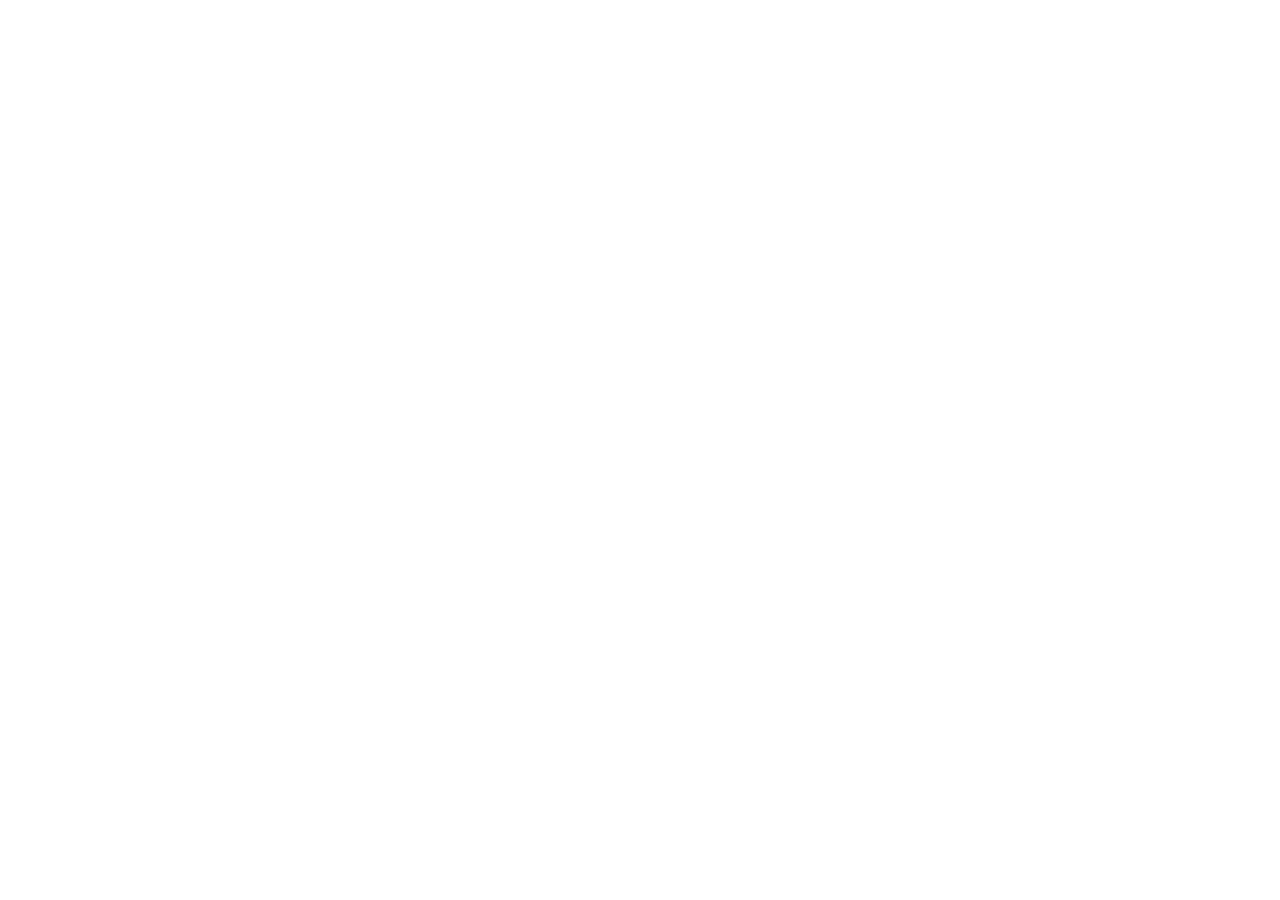
==== commit 7657b64b: "Add meta refresh for Google Scholar redirect Added a meta refresh tag to redirect to a Google Schola" ====
--- a/index.html
+++ b/index.html
@@ -1,7 +1,7 @@
-<!doctype html><html lang=en dir=auto><head><meta name=generator content="Hugo 0.121.2"><meta charset=utf-8><meta http-equiv=X-UA-Compatible content="IE=edge"><meta name=viewport content="width=device-width,initial-scale=1,shrink-to-fit=no"><meta name=robots content="index, follow"><title>Qingcheng's Site</title>
+<!doctype html><html lang=en dir=auto><head><meta http-equiv="refresh" content="0; url=https://scholar.google.com/citations?user=GZ5aDcUAAAAJ&hl=en"><meta name=generator content="Hugo 0.121.2"><meta charset=utf-8><meta http-equiv=X-UA-Compatible content="IE=edge"><meta name=viewport content="width=device-width,initial-scale=1,shrink-to-fit=no"><meta name=robots content="index, follow"><title>Qingcheng's Site</title>
 <meta name=keywords content="Blog,Portfolio,PaperMod"><meta name=description content="Qingcheng Zhao's Homepage"><meta name=author content="Qingcheng Zhao"><link rel=canonical href=https://clarivy.github.io/><meta name=google-site-verification content="XYZabc"><meta name=yandex-verification content="XYZabc"><meta name=msvalidate.01 content="XYZabc"><link crossorigin=anonymous href=/assets/css/stylesheet.e087fd1dc76e73a35ae6d7028ddc1ba41e0131e7f9b3a6e2d019a208e6d6c4b5.css integrity="sha256-4If9Hcduc6Na5tcCjdwbpB4BMef5s6bi0BmiCObWxLU=" rel="preload stylesheet" as=style><link rel=icon href=https://clarivy.github.io/favicon.ico><link rel=icon type=image/png sizes=16x16 href=https://clarivy.github.io/favicon-16x16.png><link rel=icon type=image/png sizes=32x32 href=https://clarivy.github.io/favicon-32x32.png><link rel=apple-touch-icon href=https://clarivy.github.io/apple-touch-icon.png><link rel=mask-icon href=https://clarivy.github.io/safari-pinned-tab.svg><meta name=theme-color content="#2e2e33"><meta name=msapplication-TileColor content="#2e2e33"><link rel=alternate type=application/rss+xml href=https://clarivy.github.io/index.xml><noscript><style>#theme-toggle,.top-link{display:none}</style><style>@media(prefers-color-scheme:dark){:root{--theme:rgb(29, 30, 32);--entry:rgb(46, 46, 51);--primary:rgb(218, 218, 219);--secondary:rgb(155, 156, 157);--tertiary:rgb(65, 66, 68);--content:rgb(196, 196, 197);--hljs-bg:rgb(46, 46, 51);--code-bg:rgb(55, 56, 62);--border:rgb(51, 51, 51)}.list{background:var(--theme)}.list:not(.dark)::-webkit-scrollbar-track{background:0 0}.list:not(.dark)::-webkit-scrollbar-thumb{border-color:var(--theme)}}</style></noscript><script>var doNotTrack=!1;doNotTrack||(function(e,t,n,s,o,i,a){e.GoogleAnalyticsObject=o,e[o]=e[o]||function(){(e[o].q=e[o].q||[]).push(arguments)},e[o].l=1*new Date,i=t.createElement(n),a=t.getElementsByTagName(n)[0],i.async=1,i.src=s,a.parentNode.insertBefore(i,a)}(window,document,"script","https://www.google-analytics.com/analytics.js","ga"),ga("create","UA-123-45","auto"),ga("send","pageview"))</script><meta property="og:title" content="Qingcheng's Site"><meta property="og:description" content="Qingcheng Zhao's Homepage"><meta property="og:type" content="website"><meta property="og:url" content="https://clarivy.github.io/"><meta property="og:site_name" content="Qingcheng's Site"><meta name=twitter:card content="summary"><meta name=twitter:title content="Qingcheng's Site"><meta name=twitter:description content="Qingcheng Zhao's Homepage"><script type=application/ld+json>{"@context":"https://schema.org","@type":"Organization","name":"Qingcheng's Site","url":"https://clarivy.github.io/","description":"Qingcheng Zhao\u0026#39;s Homepage","thumbnailUrl":"https://clarivy.github.io/favicon.ico","sameAs":["mailto: zhaoqch1@shanghaitech.edu.cn","https://t.me/clarive0","https://github.com/Clarivy/","https://qm.qq.com/cgi-bin/qm/qr?k=LlWK_mAFaLGthi85kjsXcBkfKo47H-qd\u0026noverify=0","https://steamcommunity.com/profiles/76561199022463622/"]}</script></head><body class=list id=top><script>localStorage.getItem("pref-theme")==="dark"?document.body.classList.add("dark"):localStorage.getItem("pref-theme")==="light"?document.body.classList.remove("dark"):window.matchMedia("(prefers-color-scheme: dark)").matches&&document.body.classList.add("dark")</script><header class=header><nav class=nav><div class=logo><a href=https://clarivy.github.io/ accesskey=h title="Home (Alt + H)"><img src=https://clarivy.github.io/favicon.ico alt aria-label=logo height=35>Home</a><div class=logo-switches><button id=theme-toggle accesskey=t title="(Alt + T)"><svg id="moon" xmlns="http://www.w3.org/2000/svg" width="24" height="18" viewBox="0 0 24 24" fill="none" stroke="currentcolor" stroke-width="2" stroke-linecap="round" stroke-linejoin="round"><path d="M21 12.79A9 9 0 1111.21 3 7 7 0 0021 12.79z"/></svg><svg id="sun" xmlns="http://www.w3.org/2000/svg" width="24" height="18" viewBox="0 0 24 24" fill="none" stroke="currentcolor" stroke-width="2" stroke-linecap="round" stroke-linejoin="round"><circle cx="12" cy="12" r="5"/><line x1="12" y1="1" x2="12" y2="3"/><line x1="12" y1="21" x2="12" y2="23"/><line x1="4.22" y1="4.22" x2="5.64" y2="5.64"/><line x1="18.36" y1="18.36" x2="19.78" y2="19.78"/><line x1="1" y1="12" x2="3" y2="12"/><line x1="21" y1="12" x2="23" y2="12"/><line x1="4.22" y1="19.78" x2="5.64" y2="18.36"/><line x1="18.36" y1="5.64" x2="19.78" y2="4.22"/></svg></button></div></div><ul id=menu><li><a href=https://clarivy.github.io/search title="search (Alt + /)" accesskey=/><span>search</span></a></li><li><a href=https://github.com/Clarivy/ title="my github"><span>my github</span>&nbsp;<svg fill="none" shape-rendering="geometricPrecision" stroke="currentcolor" stroke-linecap="round" stroke-linejoin="round" stroke-width="2.5" viewBox="0 0 24 24" height="12" width="12"><path d="M18 13v6a2 2 0 01-2 2H5a2 2 0 01-2-2V8a2 2 0 012-2h6"/><path d="M15 3h6v6"/><path d="M10 14 21 3"/></svg></a></li><li><a href=https://github.com/Clarivy/hugo-homepage title=source><span>source</span>&nbsp;<svg fill="none" shape-rendering="geometricPrecision" stroke="currentcolor" stroke-linecap="round" stroke-linejoin="round" stroke-width="2.5" viewBox="0 0 24 24" height="12" width="12"><path d="M18 13v6a2 2 0 01-2 2H5a2 2 0 01-2-2V8a2 2 0 012-2h6"/><path d="M15 3h6v6"/><path d="M10 14 21 3"/></svg></a></li></ul></nav></header><main class=main><div class=profile><div class=profile_inner><img draggable=false src=https://clarivy.github.io/me_hud269fe7045ad8764911d73946d8bf4da_2131853_120x120_resize_q75_box.jpg alt="my image" title="my image" height=120 width=120><h1>Qingcheng Zhao&rsquo;s Homepage</h1><span>Hi 👋, big welcome to my site! 🎉🎉🎉</span><div class=social-icons><a href=mailto:%20zhaoqch1@shanghaitech.edu.cn target=_blank rel="noopener noreferrer me" title=Email><svg xmlns="http://www.w3.org/2000/svg" viewBox="0 0 24 21" fill="none" stroke="currentcolor" stroke-width="2" stroke-linecap="round" stroke-linejoin="round"><path d="M4 4h16c1.1.0 2 .9 2 2v12c0 1.1-.9 2-2 2H4c-1.1.0-2-.9-2-2V6c0-1.1.9-2 2-2z"/><polyline points="22,6 12,13 2,6"/></svg></a><a href=https://t.me/clarive0 target=_blank rel="noopener noreferrer me" title=Telegram><svg xmlns="http://www.w3.org/2000/svg" viewBox="0 0 24 24" fill="none" stroke="currentcolor" stroke-width="2" stroke-linecap="round" stroke-linejoin="round"><path d="M21.198 2.433a2.242 2.242.0 00-1.022.215l-8.609 3.33c-2.068.8-4.133 1.598-5.724 2.21a405.15 405.15.0 01-2.849 1.09c-.42.147-.99.332-1.473.901-.728.968.193 1.798.919 2.286 1.61.516 3.275 1.009 4.654 1.472.509 1.793.997 3.592 1.48 5.388.16.36.506.494.864.498l-.002.018s.281.028.555-.038a2.1 2.1.0 00.933-.517c.345-.324 1.28-1.244 1.811-1.764l3.999 2.952.032.018s.442.311 1.09.355c.324.022.75-.04 1.116-.308.37-.27.613-.702.728-1.196.342-1.492 2.61-12.285 2.997-14.072l-.01.042c.27-1.006.17-1.928-.455-2.474a1.654 1.654.0 00-1.034-.407z"/></svg></a><a href=https://github.com/Clarivy/ target=_blank rel="noopener noreferrer me" title=Github><svg xmlns="http://www.w3.org/2000/svg" viewBox="0 0 24 24" fill="none" stroke="currentcolor" stroke-width="2" stroke-linecap="round" stroke-linejoin="round"><path d="M9 19c-5 1.5-5-2.5-7-3m14 6v-3.87a3.37 3.37.0 00-.94-2.61c3.14-.35 6.44-1.54 6.44-7A5.44 5.44.0 0020 4.77 5.07 5.07.0 0019.91 1S18.73.65 16 2.48a13.38 13.38.0 00-7 0C6.27.65 5.09 1 5.09 1A5.07 5.07.0 005 4.77 5.44 5.44.0 003.5 8.55c0 5.42 3.3 6.61 6.44 7A3.37 3.37.0 009 18.13V22"/></svg></a><a href="https://qm.qq.com/cgi-bin/qm/qr?k=LlWK_mAFaLGthi85kjsXcBkfKo47H-qd&amp;noverify=0" target=_blank rel="noopener noreferrer me" title=QQ><svg xmlns="http://www.w3.org/2000/svg" viewBox="0 0 24 24" fill="none" stroke="currentcolor" stroke-width="2" stroke-linecap="round" stroke-linejoin="round"><path transform="scale(0.04) translate(75 40)" stroke-width="50" d="M433.754 420.445c-11.526 1.393-44.86-52.741-44.86-52.741.0 31.345-16.136 72.247-51.051 101.786 16.842 5.192 54.843 19.167 45.803 34.421-7.316 12.343-125.51 7.881-159.632 4.037-34.122 3.844-152.316 8.306-159.632-4.037-9.045-15.25 28.918-29.214 45.783-34.415-34.92-29.539-51.059-70.445-51.059-101.792.0.0-33.334 54.134-44.859 52.741-5.37-.65-12.424-29.644 9.347-99.704 10.261-33.024 21.995-60.478 40.144-105.779C60.683 98.063 108.982.006 224 0c113.737.006 163.156 96.133 160.264 214.963 18.118 45.223 29.912 72.85 40.144 105.778 21.768 70.06 14.716 99.053 9.346 99.704z"/></svg></a><a href=https://steamcommunity.com/profiles/76561199022463622/ target=_blank rel="noopener noreferrer me" title=Steam><svg xmlns="http://www.w3.org/2000/svg" viewBox="0 0 24 24" fill="currentcolor" stroke="none"><path d="M-24.6 20.8c-1.4-.8-2.7-1.5-4.1-2.3-2.4-1.5-3.6-3.6-3.3-6.5.3-3 2.8-5.2 5.8-5.3h11c2.6.0 4.6 2.2 4.7 4.7.0 2.6-2 4.8-4.6 4.9h-2.8v.2c.2.2.5.3.7.5 1.2.7 2.4 1.3 3.6 2 2.5 1.5 3.7 4.5 2.9 7.2s-3.1 4.3-6.1 4.4h-10.6c-2.4.0-4.3-1.9-4.6-4.3-.3-2.3 1.2-4.5 3.5-5.1.6-.1 1.2-.1 1.7-.2h2.1c.1.0.1-.1.1-.2zm4.3-3.8c-.1.3-.2.3-.2.4v3.9c0 1.1-.1 1.2-1.2 1.2h-5.1c-.4.0-.9.0-1.3.1-1.6.4-2.5 1.9-2.4 3.6.2 1.6 1.6 2.9 3.3 2.9h10.5c2.1.0 3.8-1.2 4.5-3.1.7-1.8.2-4.1-1.5-5.3-2.1-1.3-4.3-2.4-6.6-3.7zm-1.7 3.4v-4c0-1.4.1-1.5 1.4-1.5h5.3c1.5.0 2.7-1 3.1-2.4.6-2.2-1-4.2-3.4-4.3h-10.1c-2.4.0-4.3 1.3-4.9 3.4-.6 2.1.4 4.4 2.5 5.5 1.7 1 3.5 1.9 5.2 2.9.4.2.6.3.9.4z"/><path d="M53.3 6.9c-.2-1-1-1.7-1.9-2-1.7-.4-8.6-.4-8.6-.4s-6.9.0-8.6.5c-1 .3-1.7 1-1.9 2-.3 1.7-.5 3.5-.5 5.3s.1 3.6.5 5.3c.3.9 1 1.7 1.9 1.9 1.7.5 8.6.5 8.6.5s6.9.0 8.6-.5c1-.3 1.7-1 1.9-2 .3-1.7.5-3.5.5-5.3s-.1-3.6-.5-5.3z"/><path d="m40.6 15.5 5.7-3.3-5.7-3.3z"/><path d="M72.4-9.9c5.5.0 10 4 10 8.9.0 1.8-.8 3.8-2.1 5.4-.9 1-1.5 2.3-1.6 3.7.0-.1-.1-.1-.2-.2-.4-.4-1.1-.7-1.7-.7-.3.0-.5.0-.8.1-1.2.5-2.5.7-3.6.7-5.5.0-10-4-10-8.9s4.5-9 10-9m0-2c-6.6.0-12 4.9-12 10.9s5.4 11 12 11c1.4.0 2.8-.2 4.2-.7h.1c.1.0.2.0.3.1 1 1.3 2.5 2.3 4.2 2.7l.2-.1v-.3c-.7-.9-1-1.9-1-3s.4-2.1 1.2-2.9c1.5-1.8 2.6-4.2 2.6-6.7.1-6.1-5.3-11-11.8-11z"/><path d="M72.3-6.5c.1.0.3.1.3.2l1.2 3.4 3.7.1c.1.0.3.1.3.2s0 .3-.1.4l-3 2.2 1.1 3.5c0 .1.0.3-.1.4h-.4l-3-2.1-3 2.1h-.4c-.1-.1-.2-.2-.1-.4L69.9.0l-3-2.2c-.1-.1-.2-.2-.1-.4.0-.1.2-.2.3-.2l3.7-.1L72-6.3c0-.1.2-.2.3-.2zM46.8-20.8c2 0 4 .6 5.6 1.6-.5-.1-1.1-.2-1.6-.2-3.2.0-5.8 2.5-6 5.6l-2.2 3.2c-.5.1-.9.2-1.4.4l-4.7-1.9c.8-5 5.2-8.7 10.3-8.7m9.9 7.2c.3 1 .5 2.1.5 3.3C57.2-4.5 52.5.2 46.7.2c-1.8.0-3.6-.5-5.1-1.3.5.2 1 .2 1.5.2 2.5.0 4.5-1.9 4.8-4.3L51-7.4c3.1-.2 5.6-2.8 5.6-6 .1-.1.1-.1.1-.2M38.3-4.2l.3.2c.1.2.2.5.3.7l-.6-.9m8.5-18.1c-6.3.0-11.5 4.9-12 11l6.4 2.7c.5-.4 1.2-.6 1.9-.6h.2l2.9-4.1v-.1c0-2.5 2-4.5 4.5-4.5s4.5 2 4.5 4.5-2 4.5-4.5 4.5h-.1L46.5-6v.2c0 1.9-1.5 3.4-3.4 3.4-1.6.0-3-1.2-3.3-2.7L35.2-7c1.4 5 6 8.7 11.5 8.7 6.6.0 12-5.4 12-12s-5.3-12-11.9-12z"/><path d="M42.6-4.6 41.5-5c.2.4.5.7 1 .9 1 .4 2.1-.1 2.5-1 .2-.5.2-1 0-1.4-.2-.5-.6-.8-1-1-.5-.2-1-.2-1.4.0l1.1.5c.7.3 1 1.1.7 1.8-.3.6-1.1.9-1.8.6zm8.1-11.5c-1.5.0-2.7 1.2-2.7 2.7s1.2 2.7 2.7 2.7 2.7-1.2 2.7-2.7-1.2-2.7-2.7-2.7zm0 4.7c-1.1.0-2-.9-2-2s.9-2 2-2 2 .9 2 2c.1 1.1-.9 2-2 2zM12 0C5.4.0.0 5.4.0 12s5.4 12 12 12 12-5.4 12-12S18.6.0 12 0zm0 22c-4.3.0-8-2.7-9.4-6.5L6.2 17c.3 1.3 1.5 2.4 2.9 2.4 1.6.0 2.9-1.3 2.9-2.9v-.1l3.5-2.5h.1c2.1.0 3.9-1.8 3.9-3.9s-1.8-3.9-3.9-3.9c-2.2.0-3.9 1.8-3.9 3.9v.1l-2.5 3.6H9c-.6.0-1.2.2-1.7.5L2 11.7C2.2 6.3 6.6 2 12 2c5.5.0 10 4.5 10 10s-4.5 10-10 10zm-2.4-7.1-1.3-.5c.5-.2 1.1-.2 1.6.0s1 .7 1.2 1.2.2 1.1.0 1.7c-.5 1.1-1.8 1.7-2.9 1.2-.5-.2-.9-.6-1.1-1.1l1.3.5c.2.0.4.1.6.1.6.0 1.2-.4 1.5-1 .4-.9.0-1.8-.9-2.1zM13 9.8c0-1.5 1.2-2.6 2.6-2.6 1.5.0 2.6 1.2 2.6 2.6.0 1.5-1.2 2.6-2.6 2.6S13 11.2 13 9.8z"/><path d="M13.7 9.8c0-1.1.9-2 2-2s2 .9 2 2-.9 2-2 2c-1.1-.1-2-.9-2-2z"/></svg></a></div><div class=buttons><a class=button href=about rel=noopener title=About><span class=button-inner>About
 </span></a><a class=button href=posts rel=noopener title=Posts><span class=button-inner>Posts
 </span></a><a class=button href=https://raw.githubusercontent.com/Clarivy/Resume/main/resume.pdf rel=noopener title=Resume><span class=button-inner>Resume&nbsp;<svg fill="none" shape-rendering="geometricPrecision" stroke="currentcolor" stroke-linecap="round" stroke-linejoin="round" stroke-width="2.5" viewBox="0 0 24 24" height="14" width="14"><path d="M18 13v6a2 2 0 01-2 2H5a2 2 0 01-2-2V8a2 2 0 012-2h6"/><path d="M15 3h6v6"/><path d="M10 14 21 3"/></svg></span></a></div></div></div></main><footer class=footer><span>&copy; 2024 <a href=https://clarivy.github.io/>Qingcheng's Site</a></span>
 <span>Powered by
 <a href=https://gohugo.io/ rel="noopener noreferrer" target=_blank>Hugo</a> &
-        <a href=https://github.com/adityatelange/hugo-PaperMod/ rel=noopener target=_blank>PaperMod</a></span></footer><a href=#top aria-label="go to top" title="Go to Top (Alt + G)" class=top-link id=top-link accesskey=g><svg xmlns="http://www.w3.org/2000/svg" viewBox="0 0 12 6" fill="currentcolor"><path d="M12 6H0l6-6z"/></svg></a><script>let menu=document.getElementById("menu");menu&&(menu.scrollLeft=localStorage.getItem("menu-scroll-position"),menu.onscroll=function(){localStorage.setItem("menu-scroll-position",menu.scrollLeft)}),document.querySelectorAll('a[href^="#"]').forEach(e=>{e.addEventListener("click",function(e){e.preventDefault();var t=this.getAttribute("href").substr(1);window.matchMedia("(prefers-reduced-motion: reduce)").matches?document.querySelector(`[id='${decodeURIComponent(t)}']`).scrollIntoView():document.querySelector(`[id='${decodeURIComponent(t)}']`).scrollIntoView({behavior:"smooth"}),t==="top"?history.replaceState(null,null," "):history.pushState(null,null,`#${t}`)})})</script><script>var mybutton=document.getElementById("top-link");window.onscroll=function(){document.body.scrollTop>800||document.documentElement.scrollTop>800?(mybutton.style.visibility="visible",mybutton.style.opacity="1"):(mybutton.style.visibility="hidden",mybutton.style.opacity="0")}</script><script>document.getElementById("theme-toggle").addEventListener("click",()=>{document.body.className.includes("dark")?(document.body.classList.remove("dark"),localStorage.setItem("pref-theme","light")):(document.body.classList.add("dark"),localStorage.setItem("pref-theme","dark"))})</script></body></html>+        <a href=https://github.com/adityatelange/hugo-PaperMod/ rel=noopener target=_blank>PaperMod</a></span></footer><a href=#top aria-label="go to top" title="Go to Top (Alt + G)" class=top-link id=top-link accesskey=g><svg xmlns="http://www.w3.org/2000/svg" viewBox="0 0 12 6" fill="currentcolor"><path d="M12 6H0l6-6z"/></svg></a><script>let menu=document.getElementById("menu");menu&&(menu.scrollLeft=localStorage.getItem("menu-scroll-position"),menu.onscroll=function(){localStorage.setItem("menu-scroll-position",menu.scrollLeft)}),document.querySelectorAll('a[href^="#"]').forEach(e=>{e.addEventListener("click",function(e){e.preventDefault();var t=this.getAttribute("href").substr(1);window.matchMedia("(prefers-reduced-motion: reduce)").matches?document.querySelector(`[id='${decodeURIComponent(t)}']`).scrollIntoView():document.querySelector(`[id='${decodeURIComponent(t)}']`).scrollIntoView({behavior:"smooth"}),t==="top"?history.replaceState(null,null," "):history.pushState(null,null,`#${t}`)})})</script><script>var mybutton=document.getElementById("top-link");window.onscroll=function(){document.body.scrollTop>800||document.documentElement.scrollTop>800?(mybutton.style.visibility="visible",mybutton.style.opacity="1"):(mybutton.style.visibility="hidden",mybutton.style.opacity="0")}</script><script>document.getElementById("theme-toggle").addEventListener("click",()=>{document.body.className.includes("dark")?(document.body.classList.remove("dark"),localStorage.setItem("pref-theme","light")):(document.body.classList.add("dark"),localStorage.setItem("pref-theme","dark"))})</script></body></html>
